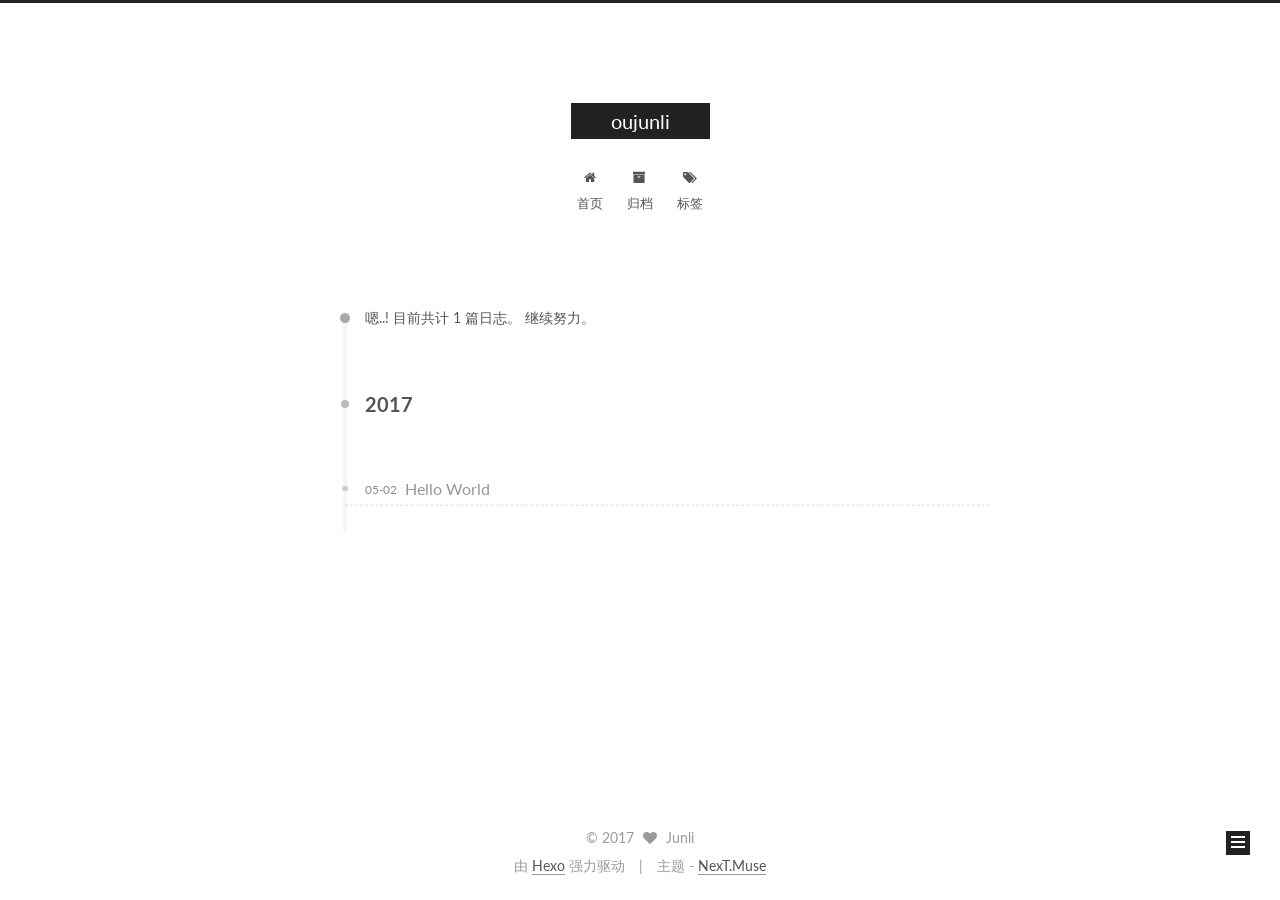
==== archives/index.html @ 3199b499 "Site updated: 2017-05-02 17:58:59" ====
<!doctype html>



  


<html class="theme-next muse use-motion" lang="zh-CN">
<head>
  <meta charset="UTF-8"/>
<meta http-equiv="X-UA-Compatible" content="IE=edge" />
<meta name="viewport" content="width=device-width, initial-scale=1, maximum-scale=1"/>






<meta http-equiv="Cache-Control" content="no-transform" />
<meta http-equiv="Cache-Control" content="no-siteapp" />















  
  
  <link href="/lib/fancybox/source/jquery.fancybox.css?v=2.1.5" rel="stylesheet" type="text/css" />




  
  
  
  

  
    
    
  

  

  

  

  

  
    
    
    <link href="//fonts.googleapis.com/css?family=Lato:300,300italic,400,400italic,700,700italic&subset=latin,latin-ext" rel="stylesheet" type="text/css">
  






<link href="/lib/font-awesome/css/font-awesome.min.css?v=4.6.2" rel="stylesheet" type="text/css" />

<link href="/css/main.css?v=5.1.1" rel="stylesheet" type="text/css" />


  <meta name="keywords" content="Hexo, NexT" />








  <link rel="shortcut icon" type="image/x-icon" href="/favicon.ico?v=5.1.1" />






<meta name="description" content="performance">
<meta property="og:type" content="website">
<meta property="og:title" content="oujunli">
<meta property="og:url" content="http://yoursite.com/archives/index.html">
<meta property="og:site_name" content="oujunli">
<meta property="og:description" content="performance">
<meta name="twitter:card" content="summary">
<meta name="twitter:title" content="oujunli">
<meta name="twitter:description" content="performance">



<script type="text/javascript" id="hexo.configurations">
  var NexT = window.NexT || {};
  var CONFIG = {
    root: '/',
    scheme: 'Muse',
    sidebar: {"position":"left","display":"post","offset":12,"offset_float":0,"b2t":false,"scrollpercent":false},
    fancybox: true,
    motion: true,
    duoshuo: {
      userId: '0',
      author: '博主'
    },
    algolia: {
      applicationID: '',
      apiKey: '',
      indexName: '',
      hits: {"per_page":10},
      labels: {"input_placeholder":"Search for Posts","hits_empty":"We didn't find any results for the search: ${query}","hits_stats":"${hits} results found in ${time} ms"}
    }
  };
</script>



  <link rel="canonical" href="http://yoursite.com/archives/"/>





  <title>归档 | oujunli</title>
</head>

<body itemscope itemtype="http://schema.org/WebPage" lang="zh-CN">

  














  
  
    
  

  <div class="container sidebar-position-left  page-archive  ">
    <div class="headband"></div>

    <header id="header" class="header" itemscope itemtype="http://schema.org/WPHeader">
      <div class="header-inner"><div class="site-brand-wrapper">
  <div class="site-meta ">
    

    <div class="custom-logo-site-title">
      <a href="/"  class="brand" rel="start">
        <span class="logo-line-before"><i></i></span>
        <span class="site-title">oujunli</span>
        <span class="logo-line-after"><i></i></span>
      </a>
    </div>
      
        <p class="site-subtitle"></p>
      
  </div>

  <div class="site-nav-toggle">
    <button>
      <span class="btn-bar"></span>
      <span class="btn-bar"></span>
      <span class="btn-bar"></span>
    </button>
  </div>
</div>

<nav class="site-nav">
  

  
    <ul id="menu" class="menu">
      
        
        <li class="menu-item menu-item-home">
          <a href="/" rel="section">
            
              <i class="menu-item-icon fa fa-fw fa-home"></i> <br />
            
            首页
          </a>
        </li>
      
        
        <li class="menu-item menu-item-archives">
          <a href="/archives" rel="section">
            
              <i class="menu-item-icon fa fa-fw fa-archive"></i> <br />
            
            归档
          </a>
        </li>
      
        
        <li class="menu-item menu-item-tags">
          <a href="/tags" rel="section">
            
              <i class="menu-item-icon fa fa-fw fa-tags"></i> <br />
            
            标签
          </a>
        </li>
      

      
    </ul>
  

  
</nav>



 </div>
    </header>

    <main id="main" class="main">
      <div class="main-inner">
        <div class="content-wrap">
          <div id="content" class="content">
            

  <section id="posts" class="posts-collapse">
    <span class="archive-move-on"></span>

    <span class="archive-page-counter">
      
      
      
        
      
      嗯..! 目前共计 1 篇日志。 继续努力。
    </span>

    

      
      
      

      
        
        <div class="collection-title">
          <h2 class="archive-year motion-element" id="archive-year-2017">2017</h2>
        </div>
      
      

      

  <article class="post post-type-normal" itemscope itemtype="http://schema.org/Article">
    <header class="post-header">

      <h1 class="post-title">
        
            <a class="post-title-link" href="/2017/05/02/hello-world/" itemprop="url">
              
                <span itemprop="name">Hello World</span>
              
            </a>
        
      </h1>

      <div class="post-meta">
        <time class="post-time" itemprop="dateCreated"
              datetime="2017-05-02T17:44:53+08:00"
              content="2017-05-02" >
          05-02
        </time>
      </div>

    </header>
  </article>



    

  </section>

  



          </div>
          


          

        </div>
        
          
  
  <div class="sidebar-toggle">
    <div class="sidebar-toggle-line-wrap">
      <span class="sidebar-toggle-line sidebar-toggle-line-first"></span>
      <span class="sidebar-toggle-line sidebar-toggle-line-middle"></span>
      <span class="sidebar-toggle-line sidebar-toggle-line-last"></span>
    </div>
  </div>

  <aside id="sidebar" class="sidebar">
    <div class="sidebar-inner">

      

      

      <section class="site-overview sidebar-panel sidebar-panel-active">
        <div class="site-author motion-element" itemprop="author" itemscope itemtype="http://schema.org/Person">
          <img class="site-author-image" itemprop="image"
               src="/images/avatar.gif"
               alt="Junli" />
          <p class="site-author-name" itemprop="name">Junli</p>
           
              <p class="site-description motion-element" itemprop="description">performance</p>
          
        </div>
        <nav class="site-state motion-element">

          
            <div class="site-state-item site-state-posts">
              <a href="/archives">
                <span class="site-state-item-count">1</span>
                <span class="site-state-item-name">日志</span>
              </a>
            </div>
          

          

          

        </nav>

        

        <div class="links-of-author motion-element">
          
        </div>

        
        

        
        

        


      </section>

      

      

    </div>
  </aside>


        
      </div>
    </main>

    <footer id="footer" class="footer">
      <div class="footer-inner">
        <div class="copyright" >
  
  &copy; 
  <span itemprop="copyrightYear">2017</span>
  <span class="with-love">
    <i class="fa fa-heart"></i>
  </span>
  <span class="author" itemprop="copyrightHolder">Junli</span>
</div>


<div class="powered-by">
  由 <a class="theme-link" href="https://hexo.io">Hexo</a> 强力驱动
</div>

<div class="theme-info">
  主题 -
  <a class="theme-link" href="https://github.com/iissnan/hexo-theme-next">
    NexT.Muse
  </a>
</div>


        

        
      </div>
    </footer>

    
      <div class="back-to-top">
        <i class="fa fa-arrow-up"></i>
        
      </div>
    

  </div>

  

<script type="text/javascript">
  if (Object.prototype.toString.call(window.Promise) !== '[object Function]') {
    window.Promise = null;
  }
</script>









  












  
  <script type="text/javascript" src="/lib/jquery/index.js?v=2.1.3"></script>

  
  <script type="text/javascript" src="/lib/fastclick/lib/fastclick.min.js?v=1.0.6"></script>

  
  <script type="text/javascript" src="/lib/jquery_lazyload/jquery.lazyload.js?v=1.9.7"></script>

  
  <script type="text/javascript" src="/lib/velocity/velocity.min.js?v=1.2.1"></script>

  
  <script type="text/javascript" src="/lib/velocity/velocity.ui.min.js?v=1.2.1"></script>

  
  <script type="text/javascript" src="/lib/fancybox/source/jquery.fancybox.pack.js?v=2.1.5"></script>


  


  <script type="text/javascript" src="/js/src/utils.js?v=5.1.1"></script>

  <script type="text/javascript" src="/js/src/motion.js?v=5.1.1"></script>



  
  

  
  
    <script type="text/javascript" id="motion.page.archive">
      $('.archive-year').velocity('transition.slideLeftIn');
    </script>
  


  


  <script type="text/javascript" src="/js/src/bootstrap.js?v=5.1.1"></script>



  


  




	





  





  





  






  





  

  

  

  

  

</body>
</html>
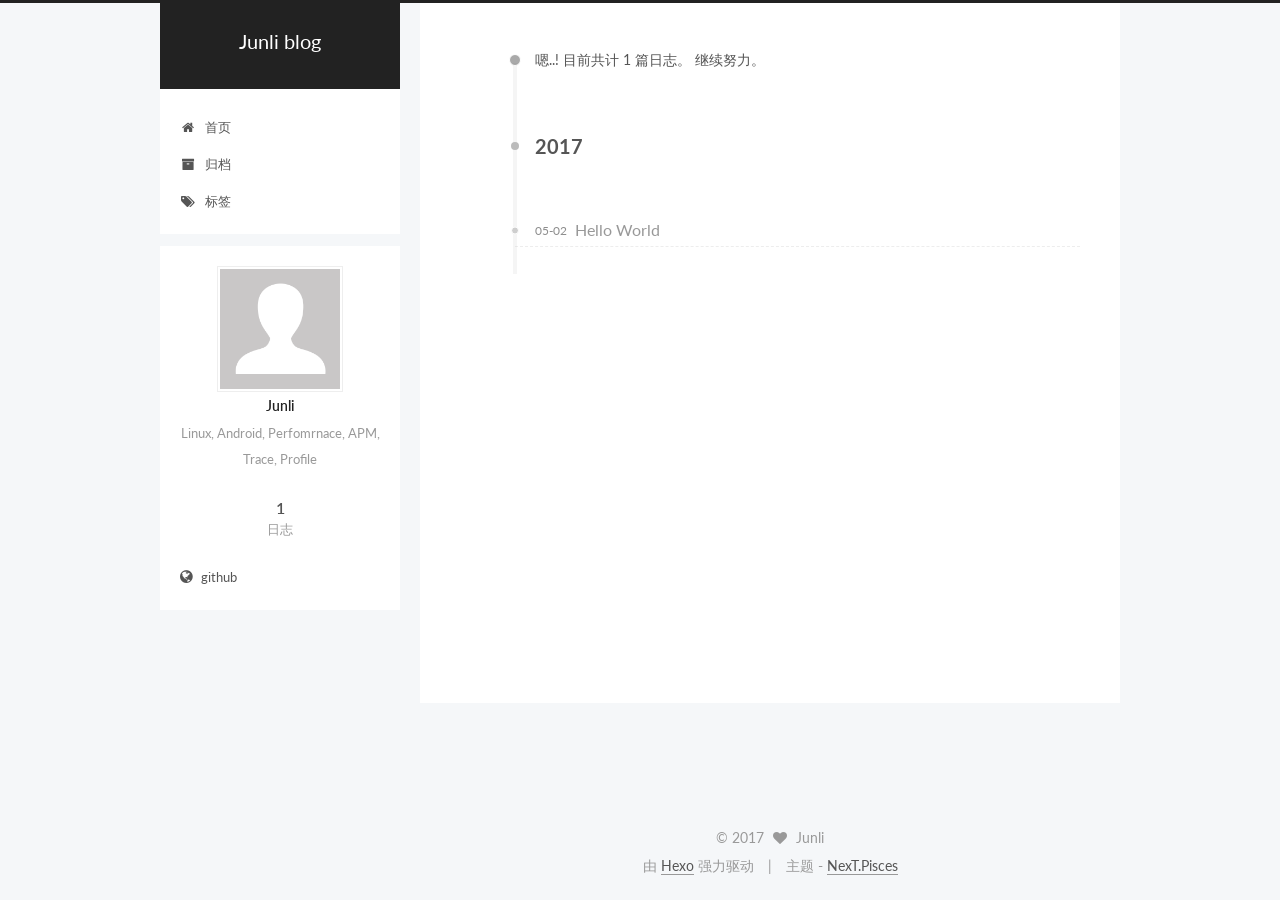
==== commit 00a28f42: "Site updated: 2017-05-02 18:16:46" ====
--- a/archives/index.html
+++ b/archives/index.html
@@ -5,7 +5,7 @@
   
 
 
-<html class="theme-next muse use-motion" lang="zh-CN">
+<html class="theme-next pisces use-motion" lang="zh-CN">
 <head>
   <meta charset="UTF-8"/>
 <meta http-equiv="X-UA-Compatible" content="IE=edge" />
@@ -90,15 +90,15 @@
 
 
 
-<meta name="description" content="performance">
+<meta name="description" content="Linux, Android, Perfomrnace, APM, Trace, Profile">
 <meta property="og:type" content="website">
-<meta property="og:title" content="oujunli">
+<meta property="og:title" content="Junli blog">
 <meta property="og:url" content="http://yoursite.com/archives/index.html">
-<meta property="og:site_name" content="oujunli">
-<meta property="og:description" content="performance">
+<meta property="og:site_name" content="Junli blog">
+<meta property="og:description" content="Linux, Android, Perfomrnace, APM, Trace, Profile">
 <meta name="twitter:card" content="summary">
-<meta name="twitter:title" content="oujunli">
-<meta name="twitter:description" content="performance">
+<meta name="twitter:title" content="Junli blog">
+<meta name="twitter:description" content="Linux, Android, Perfomrnace, APM, Trace, Profile">
 
 
 
@@ -106,7 +106,7 @@
   var NexT = window.NexT || {};
   var CONFIG = {
     root: '/',
-    scheme: 'Muse',
+    scheme: 'Pisces',
     sidebar: {"position":"left","display":"post","offset":12,"offset_float":0,"b2t":false,"scrollpercent":false},
     fancybox: true,
     motion: true,
@@ -132,7 +132,7 @@
 
 
 
-  <title>归档 | oujunli</title>
+  <title>归档 | Junli blog</title>
 </head>
 
 <body itemscope itemtype="http://schema.org/WebPage" lang="zh-CN">
@@ -168,7 +168,7 @@
     <div class="custom-logo-site-title">
       <a href="/"  class="brand" rel="start">
         <span class="logo-line-before"><i></i></span>
-        <span class="site-title">oujunli</span>
+        <span class="site-title">Junli blog</span>
         <span class="logo-line-after"><i></i></span>
       </a>
     </div>
@@ -335,7 +335,7 @@
                alt="Junli" />
           <p class="site-author-name" itemprop="name">Junli</p>
            
-              <p class="site-description motion-element" itemprop="description">performance</p>
+              <p class="site-description motion-element" itemprop="description">Linux, Android, Perfomrnace, APM, Trace, Profile</p>
           
         </div>
         <nav class="site-state motion-element">
@@ -358,6 +358,17 @@
         
 
         <div class="links-of-author motion-element">
+          
+            
+              <span class="links-of-author-item">
+                <a href="https://github.com/oujunli" target="_blank" title="github">
+                  
+                    <i class="fa fa-fw fa-globe"></i>
+                  
+                  github
+                </a>
+              </span>
+            
           
         </div>
 
@@ -404,7 +415,7 @@
 <div class="theme-info">
   主题 -
   <a class="theme-link" href="https://github.com/iissnan/hexo-theme-next">
-    NexT.Muse
+    NexT.Pisces
   </a>
 </div>
 
@@ -484,6 +495,13 @@
   
   
 
+
+  <script type="text/javascript" src="/js/src/affix.js?v=5.1.1"></script>
+
+  <script type="text/javascript" src="/js/src/schemes/pisces.js?v=5.1.1"></script>
+
+
+
   
   
     <script type="text/javascript" id="motion.page.archive">
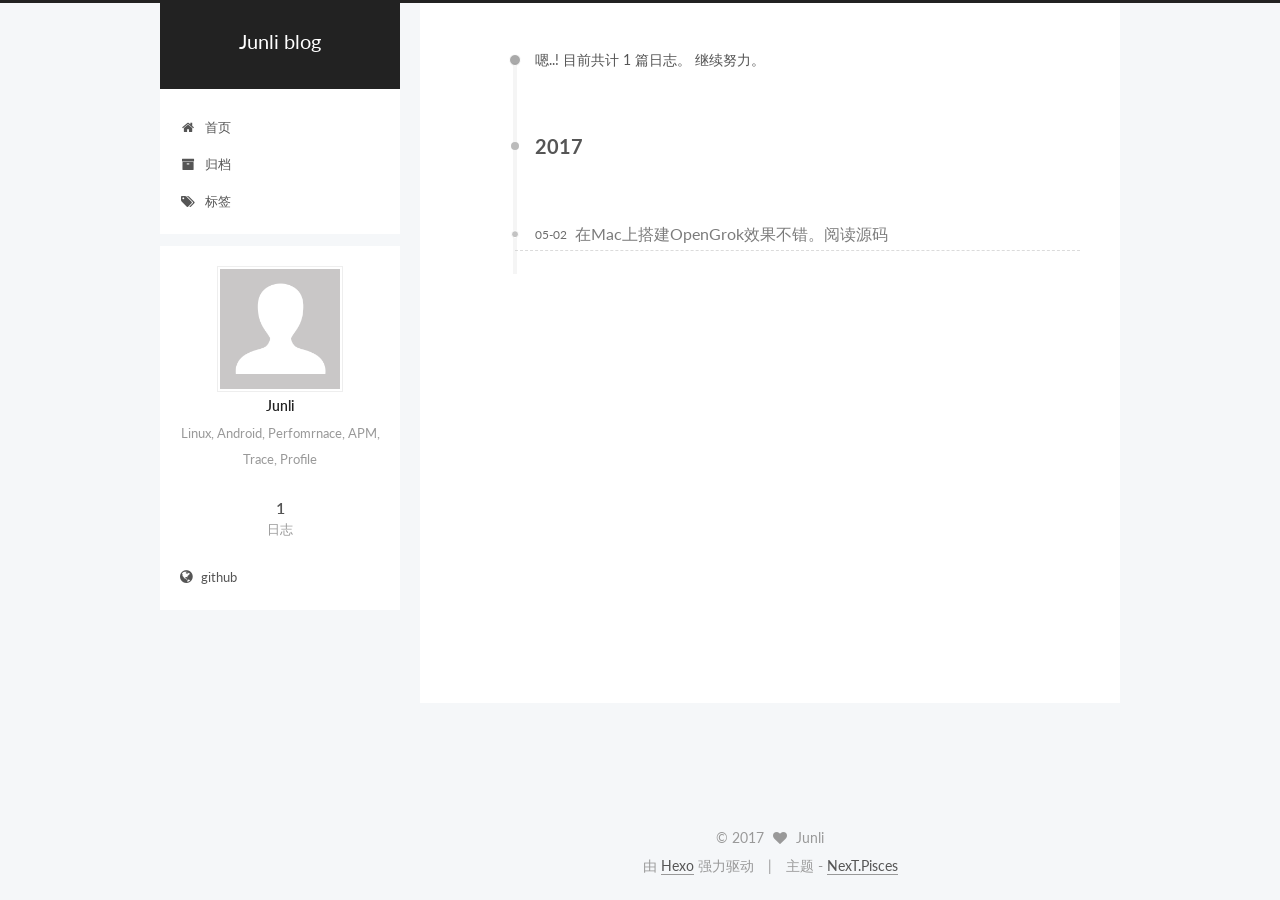
==== commit bf17b98a: "Site updated: 2017-05-02 19:07:24" ====
--- a/archives/index.html
+++ b/archives/index.html
@@ -274,9 +274,9 @@
 
       <h1 class="post-title">
         
-            <a class="post-title-link" href="/2017/05/02/hello-world/" itemprop="url">
+            <a class="post-title-link" href="/2017/05/02/在Mac上搭建OpenGrok阅读源码/" itemprop="url">
               
-                <span itemprop="name">Hello World</span>
+                <span itemprop="name">在Mac上搭建OpenGrok效果不错。阅读源码</span>
               
             </a>
         
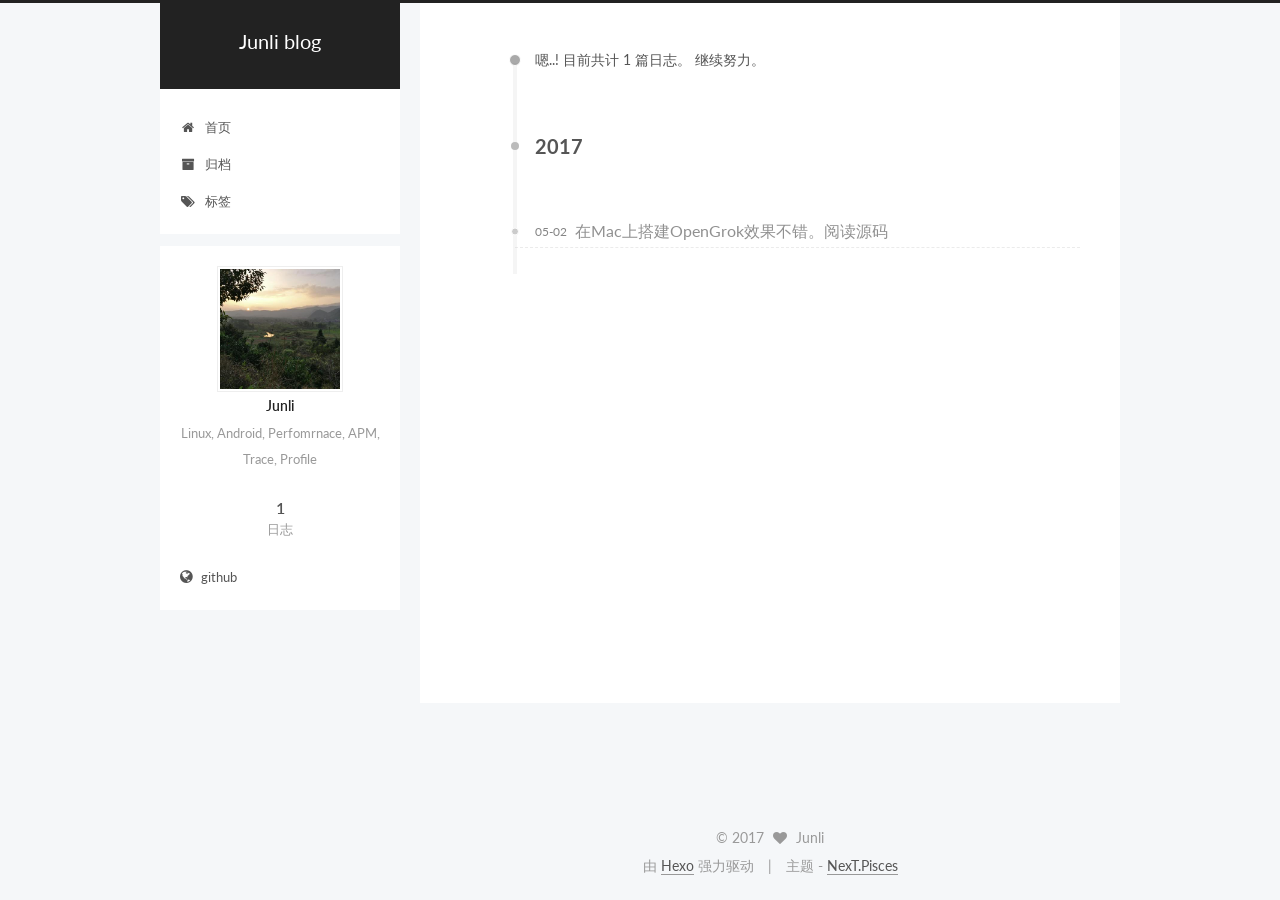
==== commit f6221390: "Site updated: 2017-05-02 19:12:31" ====
--- a/archives/index.html
+++ b/archives/index.html
@@ -331,7 +331,7 @@
       <section class="site-overview sidebar-panel sidebar-panel-active">
         <div class="site-author motion-element" itemprop="author" itemscope itemtype="http://schema.org/Person">
           <img class="site-author-image" itemprop="image"
-               src="/images/avatar.gif"
+               src="/images/avatar.jpeg"
                alt="Junli" />
           <p class="site-author-name" itemprop="name">Junli</p>
            
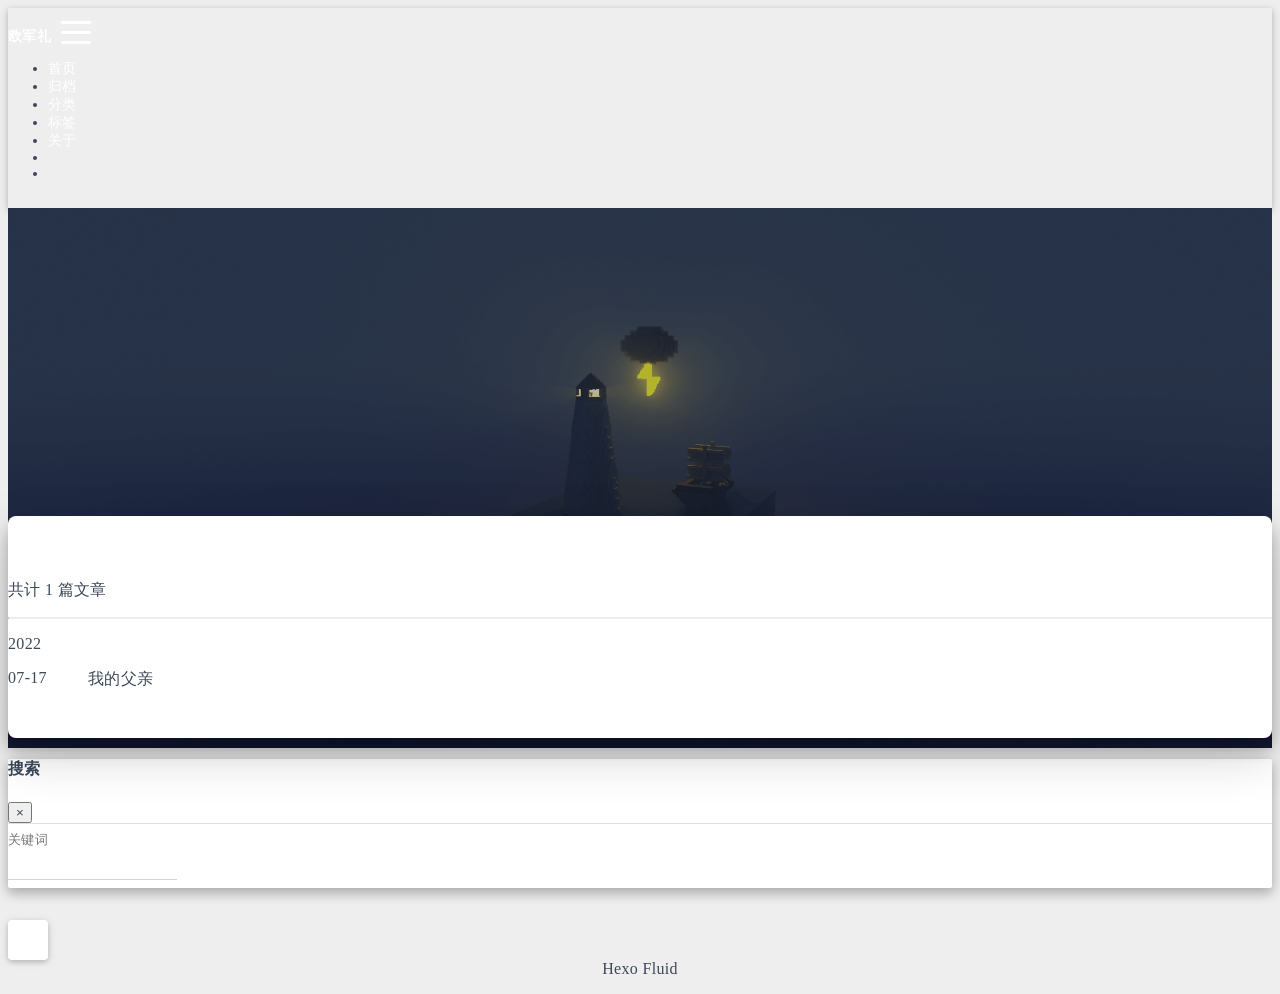
==== commit eb1a414c: "Site updated: 2022-07-17 01:20:17" ====
--- a/archives/index.html
+++ b/archives/index.html
@@ -1,570 +1,354 @@
-<!doctype html>
-
-
-
-  
-
-
-<html class="theme-next pisces use-motion" lang="zh-CN">
+
+
+<!DOCTYPE html>
+<html lang="zh-CN" data-default-color-scheme=auto>
+
+
+
 <head>
-  <meta charset="UTF-8"/>
-<meta http-equiv="X-UA-Compatible" content="IE=edge" />
-<meta name="viewport" content="width=device-width, initial-scale=1, maximum-scale=1"/>
-
-
-
-
-
-
-<meta http-equiv="Cache-Control" content="no-transform" />
-<meta http-equiv="Cache-Control" content="no-siteapp" />
-
-
-
-
-
-
-
-
-
-
-
-
-
-
-
-  
-  
-  <link href="/lib/fancybox/source/jquery.fancybox.css?v=2.1.5" rel="stylesheet" type="text/css" />
-
-
-
-
-  
-  
-  
-  
-
-  
-    
-    
-  
-
-  
-
-  
-
-  
-
-  
-
-  
-    
-    
-    <link href="//fonts.googleapis.com/css?family=Lato:300,300italic,400,400italic,700,700italic&subset=latin,latin-ext" rel="stylesheet" type="text/css">
-  
-
-
-
-
-
-
-<link href="/lib/font-awesome/css/font-awesome.min.css?v=4.6.2" rel="stylesheet" type="text/css" />
-
-<link href="/css/main.css?v=5.1.1" rel="stylesheet" type="text/css" />
-
-
-  <meta name="keywords" content="Hexo, NexT" />
-
-
-
-
-
-
-
-
-  <link rel="shortcut icon" type="image/x-icon" href="/favicon.ico?v=5.1.1" />
-
-
-
-
-
-
-<meta name="description" content="Linux, Android, Perfomrnace, APM, Trace, Profile">
+  <meta charset="UTF-8">
+  <link rel="apple-touch-icon" sizes="76x76" href="/img/fluid.png">
+  <link rel="icon" href="/img/fluid.png">
+  <meta name="viewport" content="width=device-width, initial-scale=1.0, maximum-scale=5.0, shrink-to-fit=no">
+  <meta http-equiv="x-ua-compatible" content="ie=edge">
+  
+  <meta name="theme-color" content="#2f4154">
+  <meta name="author" content="Junli Ou">
+  <meta name="keywords" content="Linux, Android, Perfomrnace, APM, Trace, Profile">
+  
+    <meta name="description" content="欧军礼的个人博客">
 <meta property="og:type" content="website">
-<meta property="og:title" content="Junli blog">
-<meta property="og:url" content="http://yoursite.com/archives/index.html">
-<meta property="og:site_name" content="Junli blog">
-<meta property="og:description" content="Linux, Android, Perfomrnace, APM, Trace, Profile">
-<meta name="twitter:card" content="summary">
-<meta name="twitter:title" content="Junli blog">
-<meta name="twitter:description" content="Linux, Android, Perfomrnace, APM, Trace, Profile">
-
-
-
-<script type="text/javascript" id="hexo.configurations">
-  var NexT = window.NexT || {};
-  var CONFIG = {
-    root: '/',
-    scheme: 'Pisces',
-    sidebar: {"position":"left","display":"post","offset":12,"offset_float":0,"b2t":false,"scrollpercent":false},
-    fancybox: true,
-    motion: true,
-    duoshuo: {
-      userId: '0',
-      author: '博主'
-    },
-    algolia: {
-      applicationID: '',
-      apiKey: '',
-      indexName: '',
-      hits: {"per_page":10},
-      labels: {"input_placeholder":"Search for Posts","hits_empty":"We didn't find any results for the search: ${query}","hits_stats":"${hits} results found in ${time} ms"}
+<meta property="og:title" content="归档">
+<meta property="og:url" content="http://example.com/archives/index.html">
+<meta property="og:site_name" content="欧军礼">
+<meta property="og:description" content="欧军礼的个人博客">
+<meta property="og:locale" content="zh_CN">
+<meta property="article:author" content="Junli Ou">
+<meta property="article:tag" content="Linux, Android, Perfomrnace, APM, Trace, Profile">
+<meta name="twitter:card" content="summary_large_image">
+  
+  
+  
+  <title>归档 - 欧军礼</title>
+
+  <link  rel="stylesheet" href="https://lib.baomitu.com/twitter-bootstrap/4.6.1/css/bootstrap.min.css" />
+
+
+
+
+
+<!-- 主题依赖的图标库，不要自行修改 -->
+<!-- Do not modify the link that theme dependent icons -->
+
+<link rel="stylesheet" href="//at.alicdn.com/t/font_1749284_hj8rtnfg7um.css">
+
+
+
+<link rel="stylesheet" href="//at.alicdn.com/t/font_1736178_lbnruvf0jn.css">
+
+
+<link  rel="stylesheet" href="/css/main.css" />
+
+
+  <link id="highlight-css" rel="stylesheet" href="/css/highlight.css" />
+  
+    <link id="highlight-css-dark" rel="stylesheet" href="/css/highlight-dark.css" />
+  
+
+
+
+
+  <script id="fluid-configs">
+    var Fluid = window.Fluid || {};
+    Fluid.ctx = Object.assign({}, Fluid.ctx)
+    var CONFIG = {"hostname":"example.com","root":"/","version":"1.9.2","typing":{"enable":true,"typeSpeed":70,"cursorChar":"_","loop":false,"scope":[]},"anchorjs":{"enable":true,"element":"h1,h2,h3,h4,h5,h6","placement":"left","visible":"hover","icon":""},"progressbar":{"enable":true,"height_px":3,"color":"#29d","options":{"showSpinner":false,"trickleSpeed":100}},"code_language":{"enable":true,"default":"TEXT"},"copy_btn":true,"image_caption":{"enable":true},"image_zoom":{"enable":true,"img_url_replace":["",""]},"toc":{"enable":true,"placement":"right","headingSelector":"h1,h2,h3,h4,h5,h6","collapseDepth":0},"lazyload":{"enable":true,"loading_img":"/img/loading.gif","onlypost":false,"offset_factor":2},"web_analytics":{"enable":false,"follow_dnt":true,"baidu":null,"google":null,"gtag":null,"tencent":{"sid":null,"cid":null},"woyaola":null,"cnzz":null,"leancloud":{"app_id":null,"app_key":null,"server_url":null,"path":"window.location.pathname","ignore_local":false}},"search_path":"/local-search.xml"};
+
+    if (CONFIG.web_analytics.follow_dnt) {
+      var dntVal = navigator.doNotTrack || window.doNotTrack || navigator.msDoNotTrack;
+      Fluid.ctx.dnt = dntVal && (dntVal.startsWith('1') || dntVal.startsWith('yes') || dntVal.startsWith('on'));
     }
-  };
-</script>
-
-
-
-  <link rel="canonical" href="http://yoursite.com/archives/"/>
-
-
-
-
-
-  <title>归档 | Junli blog</title>
-</head>
-
-<body itemscope itemtype="http://schema.org/WebPage" lang="zh-CN">
-
-  
-
-
-
-
-
-
-
-
-
-
-
-
-
-
-  
-  
-    
-  
-
-  <div class="container sidebar-position-left  page-archive  ">
-    <div class="headband"></div>
-
-    <header id="header" class="header" itemscope itemtype="http://schema.org/WPHeader">
-      <div class="header-inner"><div class="site-brand-wrapper">
-  <div class="site-meta ">
-    
-
-    <div class="custom-logo-site-title">
-      <a href="/"  class="brand" rel="start">
-        <span class="logo-line-before"><i></i></span>
-        <span class="site-title">Junli blog</span>
-        <span class="logo-line-after"><i></i></span>
-      </a>
-    </div>
-      
-        <p class="site-subtitle"></p>
-      
-  </div>
-
-  <div class="site-nav-toggle">
-    <button>
-      <span class="btn-bar"></span>
-      <span class="btn-bar"></span>
-      <span class="btn-bar"></span>
+  </script>
+  <script  src="/js/utils.js" ></script>
+  <script  src="/js/color-schema.js" ></script>
+  
+
+
+  
+<meta name="generator" content="Hexo 6.2.0"></head>
+
+
+<body>
+  
+
+  <header>
+    
+
+<div class="header-inner" style="height: 60vh;">
+  <nav id="navbar" class="navbar fixed-top  navbar-expand-lg navbar-dark scrolling-navbar">
+  <div class="container">
+    <a class="navbar-brand" href="/">
+      <strong>欧军礼</strong>
+    </a>
+
+    <button id="navbar-toggler-btn" class="navbar-toggler" type="button" data-toggle="collapse"
+            data-target="#navbarSupportedContent"
+            aria-controls="navbarSupportedContent" aria-expanded="false" aria-label="Toggle navigation">
+      <div class="animated-icon"><span></span><span></span><span></span></div>
     </button>
-  </div>
-</div>
-
-<nav class="site-nav">
-  
-
-  
-    <ul id="menu" class="menu">
-      
-        
-        <li class="menu-item menu-item-home">
-          <a href="/" rel="section">
-            
-              <i class="menu-item-icon fa fa-fw fa-home"></i> <br />
-            
-            首页
-          </a>
-        </li>
-      
-        
-        <li class="menu-item menu-item-archives">
-          <a href="/archives" rel="section">
-            
-              <i class="menu-item-icon fa fa-fw fa-archive"></i> <br />
-            
-            归档
-          </a>
-        </li>
-      
-        
-        <li class="menu-item menu-item-tags">
-          <a href="/tags" rel="section">
-            
-              <i class="menu-item-icon fa fa-fw fa-tags"></i> <br />
-            
-            标签
-          </a>
-        </li>
-      
-
-      
-    </ul>
-  
-
-  
-</nav>
-
-
-
- </div>
-    </header>
-
-    <main id="main" class="main">
-      <div class="main-inner">
-        <div class="content-wrap">
-          <div id="content" class="content">
-            
-
-  <section id="posts" class="posts-collapse">
-    <span class="archive-move-on"></span>
-
-    <span class="archive-page-counter">
-      
-      
-      
-        
-      
-      嗯..! 目前共计 1 篇日志。 继续努力。
-    </span>
-
-    
-
-      
-      
-      
-
-      
-        
-        <div class="collection-title">
-          <h2 class="archive-year motion-element" id="archive-year-2017">2017</h2>
-        </div>
-      
-      
-
-      
-
-  <article class="post post-type-normal" itemscope itemtype="http://schema.org/Article">
-    <header class="post-header">
-
-      <h1 class="post-title">
-        
-            <a class="post-title-link" href="/2017/05/02/在Mac上搭建OpenGrok阅读源码/" itemprop="url">
-              
-                <span itemprop="name">在Mac上搭建OpenGrok效果不错。阅读源码</span>
-              
+
+    <!-- Collapsible content -->
+    <div class="collapse navbar-collapse" id="navbarSupportedContent">
+      <ul class="navbar-nav ml-auto text-center">
+        
+          
+          
+          
+          
+            <li class="nav-item">
+              <a class="nav-link" href="/">
+                <i class="iconfont icon-home-fill"></i>
+                首页
+              </a>
+            </li>
+          
+        
+          
+          
+          
+          
+            <li class="nav-item">
+              <a class="nav-link" href="/archives/">
+                <i class="iconfont icon-archive-fill"></i>
+                归档
+              </a>
+            </li>
+          
+        
+          
+          
+          
+          
+            <li class="nav-item">
+              <a class="nav-link" href="/categories/">
+                <i class="iconfont icon-category-fill"></i>
+                分类
+              </a>
+            </li>
+          
+        
+          
+          
+          
+          
+            <li class="nav-item">
+              <a class="nav-link" href="/tags/">
+                <i class="iconfont icon-tags-fill"></i>
+                标签
+              </a>
+            </li>
+          
+        
+          
+          
+          
+          
+            <li class="nav-item">
+              <a class="nav-link" href="/about/">
+                <i class="iconfont icon-user-fill"></i>
+                关于
+              </a>
+            </li>
+          
+        
+        
+          <li class="nav-item" id="search-btn">
+            <a class="nav-link" target="_self" href="javascript:;" data-toggle="modal" data-target="#modalSearch" aria-label="Search">
+              &nbsp;<i class="iconfont icon-search"></i>&nbsp;
             </a>
-        
-      </h1>
-
-      <div class="post-meta">
-        <time class="post-time" itemprop="dateCreated"
-              datetime="2017-05-02T17:44:53+08:00"
-              content="2017-05-02" >
-          05-02
-        </time>
-      </div>
-
-    </header>
-  </article>
-
-
-
-    
-
-  </section>
-
-  
-
-
-
-          </div>
-          
-
-
-          
-
-        </div>
-        
-          
-  
-  <div class="sidebar-toggle">
-    <div class="sidebar-toggle-line-wrap">
-      <span class="sidebar-toggle-line sidebar-toggle-line-first"></span>
-      <span class="sidebar-toggle-line sidebar-toggle-line-middle"></span>
-      <span class="sidebar-toggle-line sidebar-toggle-line-last"></span>
+          </li>
+          
+        
+        
+          <li class="nav-item" id="color-toggle-btn">
+            <a class="nav-link" target="_self" href="javascript:;" aria-label="Color Toggle">&nbsp;<i
+                class="iconfont icon-dark" id="color-toggle-icon"></i>&nbsp;</a>
+          </li>
+        
+      </ul>
     </div>
   </div>
-
-  <aside id="sidebar" class="sidebar">
-    <div class="sidebar-inner">
+</nav>
+
+  
+
+<div id="banner" class="banner" parallax=true
+     style="background: url('/img/default.png') no-repeat center center; background-size: cover;">
+  <div class="full-bg-img">
+    <div class="mask flex-center" style="background-color: rgba(0, 0, 0, 0.3)">
+      <div class="banner-text text-center fade-in-up">
+        <div class="h2">
+          
+            <span id="subtitle" data-typed-text="归档"></span>
+          
+        </div>
+
+        
+      </div>
 
       
-
+    </div>
+  </div>
+</div>
+
+</div>
+
+  </header>
+
+  <main>
+    
+      <div class="container nopadding-x-md">
+        <div id="board"
+          >
+          
+          <div class="container">
+            <div class="row">
+              <div class="col-12 col-md-10 m-auto">
+                
+
+<div class="list-group">
+  <p class="h4">共计 1 篇文章</p>
+  <hr>
+  
+  
+    
       
-
-      <section class="site-overview sidebar-panel sidebar-panel-active">
-        <div class="site-author motion-element" itemprop="author" itemscope itemtype="http://schema.org/Person">
-          <img class="site-author-image" itemprop="image"
-               src="/images/avatar.jpeg"
-               alt="Junli" />
-          <p class="site-author-name" itemprop="name">Junli</p>
-           
-              <p class="site-description motion-element" itemprop="description">Linux, Android, Perfomrnace, APM, Trace, Profile</p>
-          
+      <p class="h5">2022</p>
+    
+    <a href="/2022/07/17/%E6%88%91%E7%9A%84%E7%88%B6%E4%BA%B2/" class="list-group-item list-group-item-action">
+      <time>07-17</time>
+      <div class="list-group-item-title">我的父亲</div>
+    </a>
+  
+</div>
+
+
+
+
+
+              </div>
+            </div>
+          </div>
         </div>
-        <nav class="site-state motion-element">
-
-          
-            <div class="site-state-item site-state-posts">
-              <a href="/archives">
-                <span class="site-state-item-count">1</span>
-                <span class="site-state-item-name">日志</span>
-              </a>
-            </div>
-          
-
-          
-
-          
-
-        </nav>
-
-        
-
-        <div class="links-of-author motion-element">
-          
-            
-              <span class="links-of-author-item">
-                <a href="https://github.com/oujunli" target="_blank" title="github">
-                  
-                    <i class="fa fa-fw fa-globe"></i>
-                  
-                  github
-                </a>
-              </span>
-            
-          
+      </div>
+    
+
+    
+      <a id="scroll-top-button" aria-label="TOP" href="#" role="button">
+        <i class="iconfont icon-arrowup" aria-hidden="true"></i>
+      </a>
+    
+
+    
+      <div class="modal fade" id="modalSearch" tabindex="-1" role="dialog" aria-labelledby="ModalLabel"
+     aria-hidden="true">
+  <div class="modal-dialog modal-dialog-scrollable modal-lg" role="document">
+    <div class="modal-content">
+      <div class="modal-header text-center">
+        <h4 class="modal-title w-100 font-weight-bold">搜索</h4>
+        <button type="button" id="local-search-close" class="close" data-dismiss="modal" aria-label="Close">
+          <span aria-hidden="true">&times;</span>
+        </button>
+      </div>
+      <div class="modal-body mx-3">
+        <div class="md-form mb-5">
+          <input type="text" id="local-search-input" class="form-control validate">
+          <label data-error="x" data-success="v" for="local-search-input">关键词</label>
         </div>
-
-        
-        
-
-        
-        
-
-        
-
-
-      </section>
-
+        <div class="list-group" id="local-search-result"></div>
+      </div>
+    </div>
+  </div>
+</div>
+
+    
+
+    
+  </main>
+
+  <footer>
+    <div class="footer-inner">
+  
+    <div class="footer-content">
+       <a href="https://hexo.io" target="_blank" rel="nofollow noopener"><span>Hexo</span></a> <i class="iconfont icon-love"></i> <a href="https://github.com/fluid-dev/hexo-theme-fluid" target="_blank" rel="nofollow noopener"><span>Fluid</span></a> 
+    </div>
+  
+  
+  
+  
+</div>
+
+  </footer>
+
+  <!-- Scripts -->
+  
+  <script  src="https://lib.baomitu.com/nprogress/0.2.0/nprogress.min.js" ></script>
+  <link  rel="stylesheet" href="https://lib.baomitu.com/nprogress/0.2.0/nprogress.min.css" />
+
+  <script>
+    NProgress.configure({"showSpinner":false,"trickleSpeed":100})
+    NProgress.start()
+    window.addEventListener('load', function() {
+      NProgress.done();
+    })
+  </script>
+
+
+<script  src="https://lib.baomitu.com/jquery/3.6.0/jquery.min.js" ></script>
+<script  src="https://lib.baomitu.com/twitter-bootstrap/4.6.1/js/bootstrap.min.js" ></script>
+<script  src="/js/events.js" ></script>
+<script  src="/js/plugins.js" ></script>
+
+
+  <script  src="https://lib.baomitu.com/typed.js/2.0.12/typed.min.js" ></script>
+  <script>
+    (function (window, document) {
+      var typing = Fluid.plugins.typing;
+      var subtitle = document.getElementById('subtitle');
+      if (!subtitle || !typing) {
+        return;
+      }
+      var text = subtitle.getAttribute('data-typed-text');
       
-
+        typing(text);
       
-
-    </div>
-  </aside>
-
-
-        
-      </div>
-    </main>
-
-    <footer id="footer" class="footer">
-      <div class="footer-inner">
-        <div class="copyright" >
-  
-  &copy; 
-  <span itemprop="copyrightYear">2017</span>
-  <span class="with-love">
-    <i class="fa fa-heart"></i>
-  </span>
-  <span class="author" itemprop="copyrightHolder">Junli</span>
-</div>
-
-
-<div class="powered-by">
-  由 <a class="theme-link" href="https://hexo.io">Hexo</a> 强力驱动
-</div>
-
-<div class="theme-info">
-  主题 -
-  <a class="theme-link" href="https://github.com/iissnan/hexo-theme-next">
-    NexT.Pisces
-  </a>
-</div>
-
-
-        
-
-        
-      </div>
-    </footer>
-
-    
-      <div class="back-to-top">
-        <i class="fa fa-arrow-up"></i>
-        
-      </div>
-    
-
-  </div>
-
-  
-
-<script type="text/javascript">
-  if (Object.prototype.toString.call(window.Promise) !== '[object Function]') {
-    window.Promise = null;
-  }
-</script>
-
-
-
-
-
-
-
-
-
-  
-
-
-
-
-
-
-
-
-
-
-
-
-  
-  <script type="text/javascript" src="/lib/jquery/index.js?v=2.1.3"></script>
-
-  
-  <script type="text/javascript" src="/lib/fastclick/lib/fastclick.min.js?v=1.0.6"></script>
-
-  
-  <script type="text/javascript" src="/lib/jquery_lazyload/jquery.lazyload.js?v=1.9.7"></script>
-
-  
-  <script type="text/javascript" src="/lib/velocity/velocity.min.js?v=1.2.1"></script>
-
-  
-  <script type="text/javascript" src="/lib/velocity/velocity.ui.min.js?v=1.2.1"></script>
-
-  
-  <script type="text/javascript" src="/lib/fancybox/source/jquery.fancybox.pack.js?v=2.1.5"></script>
-
-
-  
-
-
-  <script type="text/javascript" src="/js/src/utils.js?v=5.1.1"></script>
-
-  <script type="text/javascript" src="/js/src/motion.js?v=5.1.1"></script>
-
-
-
-  
-  
-
-
-  <script type="text/javascript" src="/js/src/affix.js?v=5.1.1"></script>
-
-  <script type="text/javascript" src="/js/src/schemes/pisces.js?v=5.1.1"></script>
-
-
-
-  
-  
-    <script type="text/javascript" id="motion.page.archive">
-      $('.archive-year').velocity('transition.slideLeftIn');
-    </script>
-  
-
-
-  
-
-
-  <script type="text/javascript" src="/js/src/bootstrap.js?v=5.1.1"></script>
-
-
-
-  
-
-
-  
-
-
-
-
-	
-
-
-
-
-
-  
-
-
-
-
-
-  
-
-
-
-
-
-  
-
-
-
-
-
-
-  
-
-
-
-
-
-  
-
-  
-
-  
-
-  
-
-  
-
+    })(window, document);
+  </script>
+
+
+
+
+  
+    <script  src="/js/img-lazyload.js" ></script>
+  
+
+
+
+
+  <script  src="/js/local-search.js" ></script>
+
+
+
+
+
+<!-- 主题的启动项，将它保持在最底部 -->
+<!-- the boot of the theme, keep it at the bottom -->
+<script  src="/js/boot.js" ></script>
+
+
+  
+
+  <noscript>
+    <div class="noscript-warning">博客在允许 JavaScript 运行的环境下浏览效果更佳</div>
+  </noscript>
 </body>
 </html>
--- a/css/main.css
+++ b/css/main.css
@@ -0,0 +1,2095 @@
+.anchorjs-link {
+  text-decoration: none !important;
+  transition: opacity 0.2s ease-in-out;
+}
+.markdown-body h1:hover > .anchorjs-link,
+h2:hover > .anchorjs-link,
+h3:hover > .anchorjs-link,
+h4:hover > .anchorjs-link,
+h5:hover > .anchorjs-link,
+h6:hover > .anchorjs-link {
+  opacity: 1;
+}
+.banner {
+  height: 100%;
+  position: relative;
+  overflow: hidden;
+  cursor: default;
+}
+.banner .mask {
+  position: absolute;
+  width: 100%;
+  height: 100%;
+  background-color: rgba(0,0,0,0.3);
+}
+.banner[parallax="true"] {
+  will-change: transform;
+  -webkit-transform-style: preserve-3d;
+  -webkit-backface-visibility: hidden;
+  transition: transform 0.05s ease-out;
+}
+@media (max-width: 100vh) {
+  .header-inner {
+    max-height: 100vw;
+  }
+  #board {
+    margin-top: -1rem !important;
+  }
+}
+@media (max-width: 79.99vh) {
+  .scroll-down-bar {
+    display: none;
+  }
+}
+#board {
+  position: relative;
+  margin-top: -2rem;
+  padding: 3rem 0;
+  background-color: var(--board-bg-color);
+  transition: background-color 0.2s ease-in-out;
+  border-radius: 0.5rem;
+  z-index: 3;
+  -webkit-box-shadow: 0 12px 15px 0 rgba(0,0,0,0.24), 0 17px 50px 0 rgba(0,0,0,0.19);
+  box-shadow: 0 12px 15px 0 rgba(0,0,0,0.24), 0 17px 50px 0 rgba(0,0,0,0.19);
+}
+.code-widget {
+  display: inline-block;
+  background-color: transparent;
+  font-size: 0.75rem;
+  line-height: 1;
+  font-weight: bold;
+  padding: 0.3rem 0.1rem 0.1rem 0.1rem;
+  position: absolute;
+  right: 0.45rem;
+  top: 0.15rem;
+  z-index: 1;
+}
+.code-widget-light {
+  color: #999;
+}
+.code-widget-dark {
+  color: #bababa;
+}
+.copy-btn {
+  cursor: pointer;
+  user-select: none;
+  -webkit-appearance: none;
+  outline: none;
+}
+.copy-btn > i {
+  font-size: 0.75rem !important;
+  font-weight: 400;
+  margin-right: 0.15rem;
+  opacity: 0;
+  transition: opacity 0.2s ease-in-out;
+}
+.markdown-body pre:hover > .copy-btn > i {
+  opacity: 0.9;
+}
+.markdown-body pre:hover > .copy-btn,
+.markdown-body pre:not(:hover) > .copy-btn {
+  outline: none;
+}
+.license-box {
+  background-color: rgba(27,31,35,0.05);
+  transition: background-color 0.2s ease-in-out;
+  border-radius: 4px;
+  font-size: 0.9rem;
+  overflow: hidden;
+  padding: 1.25rem;
+  position: relative;
+  z-index: 1;
+}
+.license-box .license-icon {
+  position: absolute;
+  top: 50%;
+  left: 100%;
+}
+.license-box .license-icon::after {
+  content: "\e8e4";
+  font-size: 12.5rem;
+  line-height: 1;
+  opacity: 0.1;
+  position: relative;
+  left: -0.85em;
+  bottom: 0.5em;
+  z-index: -1;
+}
+.license-box .license-title {
+  margin-bottom: 1rem;
+}
+.license-box .license-title div:nth-child(1) {
+  line-height: 1.2;
+  margin-bottom: 0.25rem;
+}
+.license-box .license-title div:nth-child(2) {
+  color: var(--sec-text-color);
+  font-size: 0.8rem;
+}
+.license-box .license-meta {
+  align-items: center;
+  display: flex;
+  flex-wrap: wrap;
+  justify-content: flex-start;
+}
+.license-box .license-meta .license-meta-item {
+  align-items: center;
+  justify-content: center;
+  margin-right: 1.5rem;
+}
+.license-box .license-meta .license-meta-item div:nth-child(1) {
+  color: var(--sec-text-color);
+  font-size: 0.8rem;
+  font-weight: normal;
+}
+.license-box .license-meta .license-meta-item i.iconfont {
+  font-size: 1rem;
+}
+@media (max-width: 575px) and (min-width: 425px) {
+  .license-box .license-meta .license-meta-item {
+    display: flex;
+    justify-content: flex-start;
+    flex-wrap: wrap;
+    font-size: 0.8rem;
+    flex: 0 0 50%;
+    max-width: 50%;
+    margin-right: 0;
+  }
+  .license-box .license-meta .license-meta-item div:nth-child(1) {
+    margin-right: 0.5rem;
+  }
+  .license-box .license-meta .license-meta-date {
+    order: -1;
+  }
+}
+@media (max-width: 424px) {
+  .license-box::after {
+    top: -65px;
+  }
+  .license-box .license-meta {
+    flex-direction: column;
+    align-items: flex-start;
+  }
+  .license-box .license-meta .license-meta-item {
+    display: flex;
+    flex-wrap: wrap;
+    font-size: 0.8rem;
+  }
+  .license-box .license-meta .license-meta-item div:nth-child(1) {
+    margin-right: 0.5rem;
+  }
+}
+.footer-inner {
+  padding: 3rem 0 1rem 0;
+  text-align: center;
+}
+.footer-inner > div:not(:first-child) {
+  margin: 0.25rem 0;
+  font-size: 0.85rem;
+}
+.footer-inner .statistics {
+  display: flex;
+  flex-direction: row;
+  justify-content: center;
+}
+.footer-inner .statistics > span {
+  flex: 1;
+  margin: 0 0.25rem;
+}
+.footer-inner .statistics > *:nth-last-child(2):first-child {
+  text-align: right;
+}
+.footer-inner .statistics > *:nth-last-child(2):first-child ~ * {
+  text-align: left;
+}
+.footer-inner .beian {
+  display: flex;
+  flex-direction: row;
+  justify-content: center;
+}
+.footer-inner .beian > * {
+  margin: 0 0.25rem;
+}
+.footer-inner .beian-police {
+  position: relative;
+  overflow: hidden;
+  display: inline-flex;
+  align-items: center;
+  justify-content: left;
+}
+.footer-inner .beian-police img {
+  margin-right: 3px;
+  width: 1rem;
+  height: 1rem;
+  margin-bottom: 0.1rem;
+}
+@media (max-width: 424px) {
+  .footer-inner .statistics {
+    flex-direction: column;
+  }
+  .footer-inner .statistics > *:nth-last-child(2):first-child {
+    text-align: center;
+  }
+  .footer-inner .statistics > *:nth-last-child(2):first-child ~ * {
+    text-align: center;
+  }
+  .footer-inner .beian {
+    flex-direction: column;
+  }
+  .footer-inner .beian .beian-police {
+    justify-content: center;
+  }
+  .footer-inner .beian > *:nth-last-child(2):first-child {
+    text-align: center;
+  }
+  .footer-inner .beian > *:nth-last-child(2):first-child ~ * {
+    text-align: center;
+  }
+}
+sup > a::before,
+.footnote-text::before {
+  display: block;
+  content: "";
+  margin-top: -5rem;
+  height: 5rem;
+  width: 1px;
+  visibility: hidden;
+}
+sup > a::before,
+.footnote-text::before {
+  display: inline-block;
+}
+.footnote-item::before {
+  display: block;
+  content: "";
+  margin-top: -5rem;
+  height: 5rem;
+  width: 1px;
+  visibility: hidden;
+}
+.footnote-list ol {
+  list-style-type: none;
+  counter-reset: sectioncounter;
+  padding-left: 0.5rem;
+  font-size: 0.95rem;
+}
+.footnote-list ol li:before {
+  font-family: "Helvetica Neue", monospace, "Monaco";
+  content: "[" counter(sectioncounter) "]";
+  counter-increment: sectioncounter;
+}
+.footnote-list ol li+li {
+  margin-top: 0.5rem;
+}
+.footnote-text {
+  padding-left: 0.5em;
+}
+.navbar {
+  background-color: transparent;
+  font-size: 0.875rem;
+  box-shadow: 0 2px 5px 0 rgba(0,0,0,0.16), 0 2px 10px 0 rgba(0,0,0,0.12);
+  -webkit-box-shadow: 0 2px 5px 0 rgba(0,0,0,0.16), 0 2px 10px 0 rgba(0,0,0,0.12);
+}
+.navbar .navbar-brand {
+  color: var(--navbar-text-color);
+}
+.navbar .navbar-toggler .animated-icon span {
+  background-color: var(--navbar-text-color);
+}
+.navbar .nav-item .nav-link {
+  display: block;
+  color: var(--navbar-text-color);
+  transition: color 0.2s ease-in-out, background-color 0.2s ease-in-out;
+}
+.navbar .nav-item .nav-link:hover {
+  color: var(--link-hover-color);
+}
+.navbar .nav-item .nav-link:focus {
+  color: var(--navbar-text-color);
+}
+.navbar .nav-item .nav-link i {
+  font-size: 0.875rem;
+}
+.navbar .navbar-toggler {
+  border-width: 0;
+  outline: 0;
+}
+.navbar.scrolling-navbar {
+  will-change: background, padding;
+  -webkit-transition: background 0.5s ease-in-out, padding 0.5s ease-in-out;
+  transition: background 0.5s ease-in-out, padding 0.5s ease-in-out;
+}
+@media (min-width: 600px) {
+  .navbar.scrolling-navbar {
+    padding-top: 12px;
+    padding-bottom: 12px;
+  }
+  .navbar.scrolling-navbar .navbar-nav > li {
+    -webkit-transition-duration: 1s;
+    transition-duration: 1s;
+  }
+}
+.navbar.scrolling-navbar.top-nav-collapse {
+  padding-top: 5px;
+  padding-bottom: 5px;
+}
+.navbar .dropdown-menu {
+  font-size: 0.875rem;
+  color: var(--navbar-text-color);
+  background-color: rgba(0,0,0,0.3);
+  border: none;
+  -webkit-transition: background 0.5s ease-in-out, padding 0.5s ease-in-out;
+  transition: background 0.5s ease-in-out, padding 0.5s ease-in-out;
+}
+@media (max-width: 991.98px) {
+  .navbar .dropdown-menu {
+    text-align: center;
+  }
+}
+.navbar .dropdown-item {
+  color: var(--navbar-text-color);
+}
+.navbar .dropdown-item:hover,
+.navbar .dropdown-item:focus {
+  color: var(--link-hover-color);
+  background-color: rgba(0,0,0,0.1);
+}
+@media (min-width: 992px) {
+  .navbar .dropdown:hover > .dropdown-menu {
+    display: block;
+  }
+  .navbar .dropdown > .dropdown-toggle:active {
+    pointer-events: none;
+  }
+  .navbar .dropdown-menu {
+    top: 95%;
+  }
+}
+.navbar .animated-icon {
+  width: 30px;
+  height: 20px;
+  position: relative;
+  margin: 0;
+  -webkit-transform: rotate(0deg);
+  -moz-transform: rotate(0deg);
+  -o-transform: rotate(0deg);
+  transform: rotate(0deg);
+  -webkit-transition: 0.5s ease-in-out;
+  -moz-transition: 0.5s ease-in-out;
+  -o-transition: 0.5s ease-in-out;
+  transition: 0.5s ease-in-out;
+  cursor: pointer;
+}
+.navbar .animated-icon span {
+  display: block;
+  position: absolute;
+  height: 3px;
+  width: 100%;
+  border-radius: 9px;
+  opacity: 1;
+  left: 0;
+  -webkit-transform: rotate(0deg);
+  -moz-transform: rotate(0deg);
+  -o-transform: rotate(0deg);
+  transform: rotate(0deg);
+  -webkit-transition: 0.25s ease-in-out;
+  -moz-transition: 0.25s ease-in-out;
+  -o-transition: 0.25s ease-in-out;
+  transition: 0.25s ease-in-out;
+  background: #fff;
+}
+.navbar .animated-icon span:nth-child(1) {
+  top: 0;
+}
+.navbar .animated-icon span:nth-child(2) {
+  top: 10px;
+}
+.navbar .animated-icon span:nth-child(3) {
+  top: 20px;
+}
+.navbar .animated-icon.open span:nth-child(1) {
+  top: 11px;
+  -webkit-transform: rotate(135deg);
+  -moz-transform: rotate(135deg);
+  -o-transform: rotate(135deg);
+  transform: rotate(135deg);
+}
+.navbar .animated-icon.open span:nth-child(2) {
+  opacity: 0;
+  left: -60px;
+}
+.navbar .animated-icon.open span:nth-child(3) {
+  top: 11px;
+  -webkit-transform: rotate(-135deg);
+  -moz-transform: rotate(-135deg);
+  -o-transform: rotate(-135deg);
+  transform: rotate(-135deg);
+}
+.navbar .dropdown-collapse,
+.top-nav-collapse,
+.navbar-col-show {
+  background-color: var(--navbar-bg-color);
+}
+@media (max-width: 767px) {
+  .navbar {
+    font-size: 1rem;
+    line-height: 2.5rem;
+  }
+}
+.banner-text {
+  color: var(--subtitle-color);
+  max-width: calc(960px - 6rem);
+  width: 80%;
+  overflow-wrap: break-word;
+}
+@media (max-width: 767px) {
+  #subtitle,
+  .typed-cursor {
+    font-size: 1.5rem;
+  }
+}
+@media (max-width: 575px) {
+  .banner-text {
+    font-size: 0.9rem;
+  }
+  #subtitle,
+  .typed-cursor {
+    font-size: 1.35rem;
+  }
+}
+.modal-dialog .modal-content {
+  background-color: var(--board-bg-color);
+  border: 0;
+  border-radius: 0.125rem;
+  -webkit-box-shadow: 0 5px 11px 0 rgba(0,0,0,0.18), 0 4px 15px 0 rgba(0,0,0,0.15);
+  box-shadow: 0 5px 11px 0 rgba(0,0,0,0.18), 0 4px 15px 0 rgba(0,0,0,0.15);
+}
+.modal-dialog .modal-content .modal-header {
+  border-bottom-color: var(--line-color);
+  transition: border-bottom-color 0.2s ease-in-out;
+}
+.close {
+  color: var(--text-color);
+}
+.close:hover {
+  color: var(--link-hover-color);
+}
+.close:focus {
+  outline: 0;
+}
+.modal-dialog .modal-content .modal-header {
+  border-top-left-radius: 0.125rem;
+  border-top-right-radius: 0.125rem;
+  border-bottom: 1px solid #dee2e6;
+}
+.md-form {
+  position: relative;
+  margin-top: 1.5rem;
+  margin-bottom: 1.5rem;
+}
+.md-form input[type] {
+  -webkit-box-sizing: content-box;
+  box-sizing: content-box;
+  background-color: transparent;
+  border: none;
+  border-bottom: 1px solid #ced4da;
+  border-radius: 0;
+  outline: none;
+  -webkit-box-shadow: none;
+  box-shadow: none;
+  transition: border-color 0.15s ease-in-out, box-shadow 0.15s ease-in-out, -webkit-box-shadow 0.15s ease-in-out;
+}
+.md-form input[type]:focus:not([readonly]) {
+  border-bottom: 1px solid #4285f4;
+  -webkit-box-shadow: 0 1px 0 0 #4285f4;
+  box-shadow: 0 1px 0 0 #4285f4;
+}
+.md-form input[type]:focus:not([readonly]) + label {
+  color: #4285f4;
+}
+.md-form input[type].valid,
+.md-form input[type]:focus.valid {
+  border-bottom: 1px solid #00c851;
+  -webkit-box-shadow: 0 1px 0 0 #00c851;
+  box-shadow: 0 1px 0 0 #00c851;
+}
+.md-form input[type].valid + label,
+.md-form input[type]:focus.valid + label {
+  color: #00c851;
+}
+.md-form input[type].invalid,
+.md-form input[type]:focus.invalid {
+  border-bottom: 1px solid #f44336;
+  -webkit-box-shadow: 0 1px 0 0 #f44336;
+  box-shadow: 0 1px 0 0 #f44336;
+}
+.md-form input[type].invalid + label,
+.md-form input[type]:focus.invalid + label {
+  color: #f44336;
+}
+.md-form input[type].validate {
+  margin-bottom: 2.5rem;
+}
+.md-form input[type].form-control {
+  height: auto;
+  padding: 0.6rem 0 0.4rem 0;
+  margin: 0 0 0.5rem 0;
+  color: var(--text-color);
+  background-color: transparent;
+  border-radius: 0;
+}
+.md-form label {
+  font-size: 0.8rem;
+  position: absolute;
+  top: -1rem;
+  left: 0;
+  color: #757575;
+  cursor: text;
+  transition: color 0.2s ease-out;
+}
+.modal-open[style] {
+  padding-right: 0 !important;
+  overflow: auto;
+}
+.modal-open[style] #navbar[style] {
+  padding-right: 1rem !important;
+}
+#nprogress .bar {
+  height: 3px !important;
+  background-color: #29d !important;
+}
+#nprogress .peg {
+  box-shadow: 0 0 14px #29d, 0 0 8px #29d !important;
+}
+@media (max-width: 575px) {
+  #nprogress .bar {
+    display: none;
+  }
+}
+.noscript-warning {
+  background-color: #f55;
+  color: #fff;
+  font-family: sans-serif;
+  font-size: 1rem;
+  font-weight: bold;
+  position: fixed;
+  left: 0;
+  bottom: 0;
+  text-align: center;
+  width: 100%;
+  z-index: 99;
+}
+.pagination {
+  margin-top: 3rem;
+  justify-content: center;
+}
+.pagination .space {
+  align-self: flex-end;
+}
+.pagination .page-number,
+.pagination .current,
+.pagination .extend {
+  outline: 0;
+  border: 0;
+  background-color: transparent;
+  font-size: 0.9rem;
+  padding: 0.5rem 0.75rem;
+  line-height: 1.25;
+  border-radius: 0.125rem;
+}
+.pagination .page-number {
+  margin: 0 0.05rem;
+}
+.pagination .page-number:hover,
+.pagination .current {
+  transition: background-color 0.2s ease-in-out;
+  background-color: var(--link-hover-bg-color);
+}
+.qr-trigger {
+  cursor: pointer;
+  position: relative;
+}
+.qr-trigger:hover .qr-img {
+  display: block;
+  transition: all 0.3s;
+}
+.qr-img {
+  max-width: 12rem;
+  position: absolute;
+  right: -5.25rem;
+  z-index: 99;
+  display: none;
+  border-radius: 0.2rem;
+  background-color: transparent;
+  box-shadow: 0 0 20px -5px rgba(158,158,158,0.2);
+}
+.scroll-down-bar {
+  position: absolute;
+  width: 100%;
+  height: 6rem;
+  text-align: center;
+  cursor: pointer;
+  bottom: 0;
+}
+.scroll-down-bar i.iconfont {
+  font-size: 2rem;
+  font-weight: bold;
+  display: inline-block;
+  position: relative;
+  padding-top: 2rem;
+  color: var(--subtitle-color);
+  transform: translateZ(0);
+  animation: scroll-down 1.5s infinite;
+}
+#scroll-top-button {
+  position: fixed;
+  z-index: 99;
+  background: var(--board-bg-color);
+  transition: background-color 0.2s ease-in-out, bottom 0.3s ease;
+  border-radius: 4px;
+  min-width: 40px;
+  min-height: 40px;
+  bottom: -60px;
+  outline: none;
+  display: flex;
+  display: -webkit-flex;
+  align-items: center;
+  box-shadow: 0 2px 5px 0 rgba(0,0,0,0.16), 0 2px 10px 0 rgba(0,0,0,0.12);
+}
+#scroll-top-button i {
+  font-size: 32px;
+  margin: auto;
+  color: var(--sec-text-color);
+}
+#scroll-top-button:hover i,
+#scroll-top-button:active i {
+  animation-name: scroll-top;
+  animation-duration: 1s;
+  animation-delay: 0.1s;
+  animation-timing-function: ease-in-out;
+  animation-iteration-count: infinite;
+  animation-fill-mode: forwards;
+  animation-direction: alternate;
+}
+#local-search-result .search-list-title {
+  border-left: 3px solid #0d47a1;
+}
+#local-search-result .search-list-content {
+  padding: 0 1.25rem;
+}
+#local-search-result .search-word {
+  color: #ff4500;
+}
+#toc {
+  visibility: hidden;
+}
+.toc-header {
+  margin-bottom: 0.5rem;
+  font-weight: bold;
+  line-height: 1.2;
+}
+.toc-header,
+.toc-header > i {
+  font-size: 1.25rem;
+}
+.toc-body {
+  max-height: 75vh;
+  overflow-y: auto;
+  overflow: -moz-scrollbars-none;
+  -ms-overflow-style: none;
+}
+.toc-body ol {
+  list-style: none;
+  padding-inline-start: 1rem;
+}
+.toc-body::-webkit-scrollbar {
+  display: none;
+}
+.tocbot-list {
+  position: relative;
+}
+.tocbot-list ol {
+  list-style: none;
+  padding-left: 1rem;
+}
+.tocbot-list a {
+  font-size: 0.95rem;
+}
+.tocbot-link {
+  color: var(--text-color);
+}
+.tocbot-active-link {
+  font-weight: bold;
+  color: var(--link-hover-color);
+}
+.tocbot-is-collapsed {
+  max-height: 0;
+}
+.tocbot-is-collapsible {
+  overflow: hidden;
+  transition: all 0.3s ease-in-out;
+}
+.toc-list-item {
+  white-space: nowrap;
+  overflow: hidden;
+  text-overflow: ellipsis;
+}
+.toc-list-item.is-active-li::before {
+  height: 1rem;
+  margin: 0.25rem 0;
+  visibility: visible;
+}
+.toc-list-item::before {
+  width: 0.15rem;
+  height: 0.2rem;
+  position: absolute;
+  left: 0.25rem;
+  content: "";
+  border-radius: 2px;
+  margin: 0.65rem 0;
+  background: var(--link-hover-color);
+  visibility: hidden;
+  transition: height 0.1s ease-in-out, margin 0.1s ease-in-out, visibility 0.1s ease-in-out;
+}
+.sidebar {
+  position: -webkit-sticky;
+  position: sticky;
+  top: 2rem;
+  padding: 3rem 0;
+}
+html {
+  font-size: 16px;
+  letter-spacing: 0.02em;
+}
+html,
+body {
+  height: 100%;
+  font-family: var(--font-family-sans-serif);
+  overflow-wrap: break-word;
+}
+body {
+  transition: color 0.2s ease-in-out, background-color 0.2s ease-in-out;
+  background-color: var(--body-bg-color);
+  color: var(--text-color);
+  -webkit-font-smoothing: antialiased;
+  -moz-osx-font-smoothing: grayscale;
+}
+body a {
+  color: var(--text-color);
+  text-decoration: none;
+  cursor: pointer;
+  transition: color 0.2s ease-in-out, background-color 0.2s ease-in-out;
+}
+body a:hover {
+  color: var(--link-hover-color);
+  text-decoration: none;
+  transition: color 0.2s ease-in-out, background-color 0.2s ease-in-out;
+}
+code {
+  color: inherit;
+}
+table {
+  font-size: inherit;
+  color: var(--post-text-color);
+}
+img[lazyload] {
+  object-fit: cover;
+}
+*[align="left"] {
+  text-align: left;
+}
+*[align="center"] {
+  text-align: center;
+}
+*[align="right"] {
+  text-align: right;
+}
+::-webkit-scrollbar {
+  width: 6px;
+  height: 6px;
+}
+::-webkit-scrollbar-thumb {
+  background-color: var(--scrollbar-color);
+  border-radius: 6px;
+}
+::-webkit-scrollbar-thumb:hover {
+  background-color: var(--scrollbar-hover-color);
+}
+::-webkit-scrollbar-corner {
+  background-color: transparent;
+}
+label {
+  margin-bottom: 0;
+}
+i.iconfont {
+  font-size: 1em;
+  line-height: 1;
+}
+:root {
+  --color-mode: "light";
+  --body-bg-color: #eee;
+  --board-bg-color: #fff;
+  --text-color: #3c4858;
+  --sec-text-color: #718096;
+  --post-text-color: #2c3e50;
+  --post-heading-color: #1a202c;
+  --post-link-color: #0366d6;
+  --link-hover-color: #30a9de;
+  --link-hover-bg-color: #f8f9fa;
+  --line-color: #eaecef;
+  --navbar-bg-color: #2f4154;
+  --navbar-text-color: #fff;
+  --subtitle-color: #fff;
+  --scrollbar-color: #c4c6c9;
+  --scrollbar-hover-color: #a6a6a6;
+  --button-bg-color: transparent;
+  --button-hover-bg-color: #f2f3f5;
+  --highlight-bg-color: #f6f8fa;
+  --inlinecode-bg-color: rgba(175,184,193,0.2);
+}
+@media (prefers-color-scheme: dark) {
+  :root {
+    --color-mode: "dark";
+  }
+  :root:not([data-user-color-scheme]) {
+    --body-bg-color: #181c27;
+    --board-bg-color: #252d38;
+    --text-color: #c4c6c9;
+    --sec-text-color: #a7a9ad;
+    --post-text-color: #c4c6c9;
+    --post-heading-color: #c4c6c9;
+    --post-link-color: #1589e9;
+    --link-hover-color: #30a9de;
+    --link-hover-bg-color: #364151;
+    --line-color: #435266;
+    --navbar-bg-color: #1f3144;
+    --navbar-text-color: #d0d0d0;
+    --subtitle-color: #d0d0d0;
+    --scrollbar-color: #687582;
+    --scrollbar-hover-color: #9da8b3;
+    --button-bg-color: transparent;
+    --button-hover-bg-color: #46647e;
+    --highlight-bg-color: #303030;
+    --inlinecode-bg-color: rgba(99,110,123,0.4);
+  }
+  :root:not([data-user-color-scheme]) img {
+    -webkit-filter: brightness(0.9);
+    filter: brightness(0.9);
+    transition: filter 0.2s ease-in-out;
+  }
+  :root:not([data-user-color-scheme]) .license-box {
+    background-color: rgba(62,75,94,0.35);
+    transition: background-color 0.2s ease-in-out;
+  }
+  :root:not([data-user-color-scheme]) .gt-comment-admin .gt-comment-content {
+    background-color: transparent;
+    transition: background-color 0.2s ease-in-out;
+  }
+}
+[data-user-color-scheme="dark"] {
+  --body-bg-color: #181c27;
+  --board-bg-color: #252d38;
+  --text-color: #c4c6c9;
+  --sec-text-color: #a7a9ad;
+  --post-text-color: #c4c6c9;
+  --post-heading-color: #c4c6c9;
+  --post-link-color: #1589e9;
+  --link-hover-color: #30a9de;
+  --link-hover-bg-color: #364151;
+  --line-color: #435266;
+  --navbar-bg-color: #1f3144;
+  --navbar-text-color: #d0d0d0;
+  --subtitle-color: #d0d0d0;
+  --scrollbar-color: #687582;
+  --scrollbar-hover-color: #9da8b3;
+  --button-bg-color: transparent;
+  --button-hover-bg-color: #46647e;
+  --highlight-bg-color: #303030;
+  --inlinecode-bg-color: rgba(99,110,123,0.4);
+}
+[data-user-color-scheme="dark"] img {
+  -webkit-filter: brightness(0.9);
+  filter: brightness(0.9);
+  transition: filter 0.2s ease-in-out;
+}
+[data-user-color-scheme="dark"] .license-box {
+  background-color: rgba(62,75,94,0.35);
+  transition: background-color 0.2s ease-in-out;
+}
+[data-user-color-scheme="dark"] .gt-comment-admin .gt-comment-content {
+  background-color: transparent;
+  transition: background-color 0.2s ease-in-out;
+}
+.fade-in-up {
+  -webkit-animation-name: fade-in-up;
+  animation-name: fade-in-up;
+}
+.hidden-mobile {
+  display: block;
+}
+.visible-mobile {
+  display: none;
+}
+@media (max-width: 575px) {
+  .hidden-mobile {
+    display: none;
+  }
+  .visible-mobile {
+    display: block;
+  }
+}
+.nomargin-x {
+  margin-left: 0 !important;
+  margin-right: 0 !important;
+}
+.nopadding-x {
+  padding-left: 0 !important;
+  padding-right: 0 !important;
+}
+@media (max-width: 767px) {
+  .nopadding-x-md {
+    padding-left: 0 !important;
+    padding-right: 0 !important;
+  }
+}
+.flex-center {
+  display: -webkit-box;
+  display: -ms-flexbox;
+  display: flex;
+  -webkit-box-align: center;
+  -ms-flex-align: center;
+  align-items: center;
+  -webkit-box-pack: center;
+  -ms-flex-pack: center;
+  justify-content: center;
+  height: 100%;
+}
+.hover-with-bg {
+  display: inline-block;
+  line-height: 1;
+}
+.hover-with-bg:hover {
+  background-color: var(--link-hover-bg-color);
+  transition-duration: 0.2s;
+  transition-timing-function: ease-in-out;
+  border-radius: 0.2rem;
+}
+@-moz-keyframes fade-in-up {
+  from {
+    opacity: 0;
+    -webkit-transform: translate3d(0, 100%, 0);
+    transform: translate3d(0, 100%, 0);
+  }
+  to {
+    opacity: 1;
+    -webkit-transform: translate3d(0, 0, 0);
+    transform: translate3d(0, 0, 0);
+  }
+}
+@-webkit-keyframes fade-in-up {
+  from {
+    opacity: 0;
+    -webkit-transform: translate3d(0, 100%, 0);
+    transform: translate3d(0, 100%, 0);
+  }
+  to {
+    opacity: 1;
+    -webkit-transform: translate3d(0, 0, 0);
+    transform: translate3d(0, 0, 0);
+  }
+}
+@-o-keyframes fade-in-up {
+  from {
+    opacity: 0;
+    -webkit-transform: translate3d(0, 100%, 0);
+    transform: translate3d(0, 100%, 0);
+  }
+  to {
+    opacity: 1;
+    -webkit-transform: translate3d(0, 0, 0);
+    transform: translate3d(0, 0, 0);
+  }
+}
+@keyframes fade-in-up {
+  from {
+    opacity: 0;
+    -webkit-transform: translate3d(0, 100%, 0);
+    transform: translate3d(0, 100%, 0);
+  }
+  to {
+    opacity: 1;
+    -webkit-transform: translate3d(0, 0, 0);
+    transform: translate3d(0, 0, 0);
+  }
+}
+@-moz-keyframes scroll-down {
+  0% {
+    opacity: 0.8;
+    top: 0;
+  }
+  50% {
+    opacity: 0.4;
+    top: -1em;
+  }
+  100% {
+    opacity: 0.8;
+    top: 0;
+  }
+}
+@-webkit-keyframes scroll-down {
+  0% {
+    opacity: 0.8;
+    top: 0;
+  }
+  50% {
+    opacity: 0.4;
+    top: -1em;
+  }
+  100% {
+    opacity: 0.8;
+    top: 0;
+  }
+}
+@-o-keyframes scroll-down {
+  0% {
+    opacity: 0.8;
+    top: 0;
+  }
+  50% {
+    opacity: 0.4;
+    top: -1em;
+  }
+  100% {
+    opacity: 0.8;
+    top: 0;
+  }
+}
+@keyframes scroll-down {
+  0% {
+    opacity: 0.8;
+    top: 0;
+  }
+  50% {
+    opacity: 0.4;
+    top: -1em;
+  }
+  100% {
+    opacity: 0.8;
+    top: 0;
+  }
+}
+@-moz-keyframes scroll-top {
+  0% {
+    -webkit-transform: translateY(0);
+    transform: translateY(0);
+  }
+  50% {
+    -webkit-transform: translateY(-0.35rem);
+    transform: translateY(-0.35rem);
+  }
+  100% {
+    -webkit-transform: translateY(0);
+    transform: translateY(0);
+  }
+}
+@-webkit-keyframes scroll-top {
+  0% {
+    -webkit-transform: translateY(0);
+    transform: translateY(0);
+  }
+  50% {
+    -webkit-transform: translateY(-0.35rem);
+    transform: translateY(-0.35rem);
+  }
+  100% {
+    -webkit-transform: translateY(0);
+    transform: translateY(0);
+  }
+}
+@-o-keyframes scroll-top {
+  0% {
+    -webkit-transform: translateY(0);
+    transform: translateY(0);
+  }
+  50% {
+    -webkit-transform: translateY(-0.35rem);
+    transform: translateY(-0.35rem);
+  }
+  100% {
+    -webkit-transform: translateY(0);
+    transform: translateY(0);
+  }
+}
+@keyframes scroll-top {
+  0% {
+    -webkit-transform: translateY(0);
+    transform: translateY(0);
+  }
+  50% {
+    -webkit-transform: translateY(-0.35rem);
+    transform: translateY(-0.35rem);
+  }
+  100% {
+    -webkit-transform: translateY(0);
+    transform: translateY(0);
+  }
+}
+.index-card {
+  margin-bottom: 2.5rem;
+}
+.index-img img {
+  display: block;
+  width: 100%;
+  height: 10rem;
+  object-fit: cover;
+  box-shadow: 0 5px 11px 0 rgba(0,0,0,0.18), 0 4px 15px 0 rgba(0,0,0,0.15);
+  border-radius: 0.25rem;
+  background-color: transparent;
+}
+.index-info {
+  display: flex;
+  flex-direction: column;
+  justify-content: space-between;
+  padding-top: 0.5rem;
+  padding-bottom: 0.5rem;
+}
+.index-header {
+  color: var(--text-color);
+  font-size: 1.5rem;
+  font-weight: bold;
+  line-height: 1.4;
+  white-space: nowrap;
+  overflow: hidden;
+  text-overflow: ellipsis;
+  margin-bottom: 0.25rem;
+}
+.index-header .index-pin {
+  color: var(--text-color);
+  font-size: 1.5rem;
+  margin-right: 0.15rem;
+}
+.index-btm {
+  color: var(--sec-text-color);
+}
+.index-btm a {
+  color: var(--sec-text-color);
+}
+.index-excerpt {
+  color: var(--sec-text-color);
+  margin: 0.5rem 0 0.5rem 0;
+  height: calc(1.4rem * 3);
+  overflow: hidden;
+  display: flex;
+}
+.index-excerpt > div {
+  width: 100%;
+  line-height: 1.4rem;
+  word-break: break-word;
+  display: -webkit-box;
+  -webkit-box-orient: vertical;
+  -webkit-line-clamp: 3;
+}
+.index-excerpt__noimg {
+  height: auto;
+  max-height: calc(1.4rem * 3);
+}
+@media (max-width: 767px) {
+  .index-info {
+    padding-top: 1.25rem;
+  }
+  .index-header {
+    font-size: 1.25rem;
+    white-space: normal;
+    overflow: hidden;
+    word-break: break-word;
+    display: -webkit-box;
+    -webkit-box-orient: vertical;
+    -webkit-line-clamp: 2;
+  }
+  .index-header .index-pin {
+    font-size: 1.25rem;
+  }
+}
+#valine.v[data-class=v] .status-bar,
+#valine.v[data-class=v] .veditor,
+#valine.v[data-class=v] .vinput,
+#valine.v[data-class=v] .vbtn,
+#valine.v[data-class=v] p,
+#valine.v[data-class=v] pre code {
+  color: var(--text-color);
+}
+#valine.v[data-class=v] .vinput::placeholder {
+  color: var(--sec-text-color);
+}
+#valine.v[data-class=v] .vicon {
+  fill: var(--text-color);
+}
+.gt-container .gt-comment-content:hover {
+  -webkit-box-shadow: none;
+  box-shadow: none;
+}
+.gt-container .gt-comment-body {
+  color: var(--text-color) !important;
+  transition: color 0.2s ease-in-out;
+}
+#remark-km423lmfdslkm34-back {
+  z-index: 1030;
+}
+#remark-km423lmfdslkm34-node {
+  z-index: 1031;
+}
+.markdown-body .highlight pre,
+.markdown-body pre {
+  padding: 1.45rem 1rem;
+}
+.markdown-body pre code.hljs {
+  padding: 0;
+}
+.markdown-body pre[class*="language-"] {
+  padding-top: 1.45rem;
+  padding-bottom: 1.45rem;
+  padding-right: 1rem;
+  line-height: 1.5;
+}
+.markdown-body .code-wrapper {
+  position: relative;
+  border-radius: 4px;
+}
+.markdown-body .hljs,
+.markdown-body .highlight pre,
+.markdown-body .code-wrapper pre,
+.markdown-body figure.highlight td.gutter {
+  transition: color 0.2s ease-in-out, background-color 0.2s ease-in-out;
+  background-color: var(--highlight-bg-color);
+}
+pre[class*=language-].line-numbers {
+  position: initial;
+}
+figure {
+  margin: 1rem 0;
+}
+figure.highlight {
+  position: relative;
+}
+figure.highlight table {
+  border: 0;
+  margin: 0;
+  width: auto;
+  border-radius: 4px;
+}
+figure.highlight td {
+  border: 0;
+  padding: 0;
+}
+figure.highlight tr {
+  border: 0;
+}
+figure.highlight td.code {
+  width: 100%;
+}
+figure.highlight td.gutter {
+  display: table-cell;
+  position: -webkit-sticky;
+  position: sticky;
+  left: 0;
+  z-index: 1;
+}
+figure.highlight td.gutter pre {
+  text-align: right;
+  padding: 0 0.75rem;
+  border-radius: initial;
+  border-right: 1px solid #999;
+}
+figure.highlight td.gutter pre span.line {
+  color: #999;
+}
+figure.highlight td.code > pre {
+  border-top-left-radius: 0;
+  border-bottom-left-radius: 0;
+}
+.markdown-body {
+  font-size: 1rem;
+  line-height: 1.6;
+  font-family: var(--font-family-sans-serif);
+  margin-bottom: 2rem;
+  color: var(--post-text-color);
+}
+.markdown-body > h1,
+.markdown-body h2 {
+  border-bottom-color: var(--line-color);
+}
+.markdown-body > h1,
+.markdown-body h2,
+.markdown-body h3,
+.markdown-body h4,
+.markdown-body h5,
+.markdown-body h6 {
+  color: var(--post-heading-color);
+  transition: color 0.2s ease-in-out, border-bottom-color 0.2s ease-in-out;
+  font-weight: bold;
+  margin-bottom: 0.75em;
+  margin-top: 2em;
+}
+.markdown-body > h1::before,
+.markdown-body h2::before,
+.markdown-body h3::before,
+.markdown-body h4::before,
+.markdown-body h5::before,
+.markdown-body h6::before {
+  display: block;
+  content: "";
+  margin-top: -5rem;
+  height: 5rem;
+  width: 1px;
+  visibility: hidden;
+}
+.markdown-body > h1:focus,
+.markdown-body h2:focus,
+.markdown-body h3:focus,
+.markdown-body h4:focus,
+.markdown-body h5:focus,
+.markdown-body h6:focus {
+  outline: none;
+}
+.markdown-body a {
+  color: var(--post-link-color);
+}
+.markdown-body strong {
+  font-weight: bold;
+}
+.markdown-body code {
+  tab-size: 4;
+  background-color: var(--inlinecode-bg-color);
+  transition: background-color 0.2s ease-in-out;
+}
+.markdown-body table tr {
+  background-color: var(--board-bg-color);
+  transition: background-color 0.2s ease-in-out;
+}
+.markdown-body table tr:nth-child(2n) {
+  background-color: var(--board-bg-color);
+  transition: background-color 0.2s ease-in-out;
+}
+.markdown-body table th,
+.markdown-body table td {
+  border-color: var(--line-color);
+  transition: border-color 0.2s ease-in-out;
+}
+.markdown-body pre {
+  font-size: 85% !important;
+}
+.markdown-body pre .mermaid {
+  text-align: center;
+}
+.markdown-body pre .mermaid > svg {
+  min-width: 100%;
+}
+.markdown-body p > img,
+.markdown-body p > a > img,
+.markdown-body figure > img,
+.markdown-body figure > a > img {
+  max-width: 90%;
+  margin: 1.5rem auto;
+  display: block;
+  box-shadow: 0 5px 11px 0 rgba(0,0,0,0.18), 0 4px 15px 0 rgba(0,0,0,0.15);
+  border-radius: 4px;
+  background-color: transparent;
+}
+.markdown-body blockquote {
+  color: var(--sec-text-color);
+}
+.markdown-body details {
+  cursor: pointer;
+}
+.markdown-body details summary {
+  outline: none;
+}
+hr,
+.markdown-body hr {
+  background-color: initial;
+  border-top: 1px solid var(--line-color);
+  transition: border-top-color 0.2s ease-in-out;
+}
+.markdown-body hr {
+  height: 0;
+  margin: 2rem 0;
+}
+.markdown-body figcaption.image-caption {
+  font-size: 0.8rem;
+  color: var(--post-text-color);
+  opacity: 0.65;
+  line-height: 1;
+  margin: -0.75rem auto 2rem;
+  text-align: center;
+}
+.markdown-body figcaption:not(.image-caption) {
+  display: none;
+}
+.post-content,
+post-custom {
+  box-sizing: border-box;
+  padding-left: 10%;
+  padding-right: 10%;
+}
+@media (max-width: 767px) {
+  .post-content,
+  post-custom {
+    padding-left: 2rem;
+    padding-right: 2rem;
+  }
+}
+@media (max-width: 424px) {
+  .post-content,
+  post-custom {
+    padding-left: 1rem;
+    padding-right: 1rem;
+  }
+  .anchorjs-link-left {
+    opacity: 0 !important;
+  }
+}
+.page-content strong,
+.post-content strong {
+  font-weight: bold;
+}
+.page-content > *:first-child,
+.post-content > *:first-child {
+  margin-top: 0;
+}
+.page-content img,
+.post-content img {
+  object-fit: cover;
+  max-width: 100%;
+}
+@media (max-width: 767px) {
+  .page-content,
+  .post-content {
+    overflow-x: hidden;
+  }
+}
+.post-metas {
+  display: flex;
+  flex-wrap: wrap;
+  font-size: 0.9rem;
+}
+.post-meta > *:not(.hover-with-bg) {
+  margin-right: 0.2rem;
+}
+.post-prevnext {
+  display: flex;
+  flex-wrap: wrap;
+  justify-content: space-between;
+  font-size: 0.9rem;
+  margin-left: -0.35rem;
+  margin-right: -0.35rem;
+}
+.post-prevnext .post-prev,
+.post-prevnext .post-next {
+  display: flex;
+  padding-left: 0;
+  padding-right: 0;
+}
+.post-prevnext .post-prev i,
+.post-prevnext .post-next i {
+  font-size: 1.5rem;
+}
+.post-prevnext .post-prev a,
+.post-prevnext .post-next a {
+  display: flex;
+  align-items: center;
+}
+.post-prevnext .post-prev .hidden-mobile,
+.post-prevnext .post-next .hidden-mobile {
+  display: -webkit-box;
+  -webkit-box-orient: vertical;
+  -webkit-line-clamp: 2;
+  text-overflow: ellipsis;
+  overflow: hidden;
+}
+@media (max-width: 575px) {
+  .post-prevnext .post-prev .hidden-mobile,
+  .post-prevnext .post-next .hidden-mobile {
+    display: none;
+  }
+}
+.post-prevnext .post-prev:hover i,
+.post-prevnext .post-prev:active i,
+.post-prevnext .post-next:hover i,
+.post-prevnext .post-next:active i {
+  -webkit-animation-duration: 1s;
+  animation-duration: 1s;
+  -webkit-animation-delay: 0.1s;
+  animation-delay: 0.1s;
+  -webkit-animation-timing-function: ease-in-out;
+  animation-timing-function: ease-in-out;
+  -webkit-animation-iteration-count: infinite;
+  animation-iteration-count: infinite;
+  -webkit-animation-fill-mode: forwards;
+  animation-fill-mode: forwards;
+  -webkit-animation-direction: alternate;
+  animation-direction: alternate;
+}
+.post-prevnext .post-prev:hover i,
+.post-prevnext .post-prev:active i {
+  -webkit-animation-name: post-prev-anim;
+  animation-name: post-prev-anim;
+}
+.post-prevnext .post-next:hover i,
+.post-prevnext .post-next:active i {
+  -webkit-animation-name: post-next-anim;
+  animation-name: post-next-anim;
+}
+.post-prevnext .post-next {
+  justify-content: flex-end;
+}
+.post-prevnext .fa-chevron-left {
+  margin-right: 0.5rem;
+}
+.post-prevnext .fa-chevron-right {
+  margin-left: 0.5rem;
+}
+.custom,
+#comments {
+  margin-top: 2rem;
+}
+#comments noscript {
+  display: block;
+  text-align: center;
+  padding: 2rem 0;
+}
+.visitors {
+  font-size: 0.8em;
+  padding: 0.45rem;
+  float: right;
+}
+a.fancybox:hover {
+  text-decoration: none;
+}
+mjx-container,
+.mjx-container {
+  overflow-x: auto;
+  overflow-y: hidden !important;
+  padding: 0.5em 0;
+}
+mjx-container:focus,
+.mjx-container:focus,
+mjx-container svg:focus,
+.mjx-container svg:focus {
+  outline: none;
+}
+.mjx-char {
+  line-height: 1;
+}
+.katex-block {
+  overflow-x: auto;
+}
+.katex,
+.mjx-mrow {
+  white-space: pre-wrap !important;
+}
+.footnote-ref [class*=hint--][aria-label]:after {
+  max-width: 12rem;
+  white-space: nowrap;
+  overflow: hidden;
+  text-overflow: ellipsis;
+}
+@-moz-keyframes post-prev-anim {
+  0% {
+    -webkit-transform: translateX(0);
+    transform: translateX(0);
+  }
+  50% {
+    -webkit-transform: translateX(-0.35rem);
+    transform: translateX(-0.35rem);
+  }
+  100% {
+    -webkit-transform: translateX(0);
+    transform: translateX(0);
+  }
+}
+@-webkit-keyframes post-prev-anim {
+  0% {
+    -webkit-transform: translateX(0);
+    transform: translateX(0);
+  }
+  50% {
+    -webkit-transform: translateX(-0.35rem);
+    transform: translateX(-0.35rem);
+  }
+  100% {
+    -webkit-transform: translateX(0);
+    transform: translateX(0);
+  }
+}
+@-o-keyframes post-prev-anim {
+  0% {
+    -webkit-transform: translateX(0);
+    transform: translateX(0);
+  }
+  50% {
+    -webkit-transform: translateX(-0.35rem);
+    transform: translateX(-0.35rem);
+  }
+  100% {
+    -webkit-transform: translateX(0);
+    transform: translateX(0);
+  }
+}
+@keyframes post-prev-anim {
+  0% {
+    -webkit-transform: translateX(0);
+    transform: translateX(0);
+  }
+  50% {
+    -webkit-transform: translateX(-0.35rem);
+    transform: translateX(-0.35rem);
+  }
+  100% {
+    -webkit-transform: translateX(0);
+    transform: translateX(0);
+  }
+}
+@-moz-keyframes post-next-anim {
+  0% {
+    -webkit-transform: translateX(0);
+    transform: translateX(0);
+  }
+  50% {
+    -webkit-transform: translateX(0.35rem);
+    transform: translateX(0.35rem);
+  }
+  100% {
+    -webkit-transform: translateX(0);
+    transform: translateX(0);
+  }
+}
+@-webkit-keyframes post-next-anim {
+  0% {
+    -webkit-transform: translateX(0);
+    transform: translateX(0);
+  }
+  50% {
+    -webkit-transform: translateX(0.35rem);
+    transform: translateX(0.35rem);
+  }
+  100% {
+    -webkit-transform: translateX(0);
+    transform: translateX(0);
+  }
+}
+@-o-keyframes post-next-anim {
+  0% {
+    -webkit-transform: translateX(0);
+    transform: translateX(0);
+  }
+  50% {
+    -webkit-transform: translateX(0.35rem);
+    transform: translateX(0.35rem);
+  }
+  100% {
+    -webkit-transform: translateX(0);
+    transform: translateX(0);
+  }
+}
+@keyframes post-next-anim {
+  0% {
+    -webkit-transform: translateX(0);
+    transform: translateX(0);
+  }
+  50% {
+    -webkit-transform: translateX(0.35rem);
+    transform: translateX(0.35rem);
+  }
+  100% {
+    -webkit-transform: translateX(0);
+    transform: translateX(0);
+  }
+}
+.note {
+  padding: 0.75rem;
+  border-left: 0.35rem solid;
+  border-radius: 0.25rem;
+  margin: 1.5rem 0;
+  color: var(--text-color);
+  transition: color 0.2s ease-in-out;
+  font-size: 0.9rem;
+}
+.note a {
+  color: var(--text-color);
+  transition: color 0.2s ease-in-out;
+}
+.note *:last-child {
+  margin-bottom: 0;
+}
+.note-primary {
+  background-color: rgba(183,160,224,0.25);
+  border-color: #6f42c1;
+}
+.note-secondary,
+note-default {
+  background-color: rgba(187,187,187,0.25);
+  border-color: #777;
+}
+.note-success {
+  background-color: rgba(174,220,174,0.25);
+  border-color: #5cb85c;
+}
+.note-danger {
+  background-color: rgba(236,169,167,0.25);
+  border-color: #d9534f;
+}
+.note-warning {
+  background-color: rgba(248,214,166,0.25);
+  border-color: #f0ad4e;
+}
+.note-info {
+  background-color: rgba(160,197,228,0.25);
+  border-color: #428bca;
+}
+.note-light {
+  background-color: rgba(254,254,254,0.25);
+  border-color: #0f0f0f;
+}
+.label {
+  display: inline;
+  border-radius: 3px;
+  font-size: 85%;
+  margin: 0;
+  padding: 0.2em 0.4em;
+  color: var(--text-color);
+  transition: color 0.2s ease-in-out;
+}
+.label-default {
+  background: rgba(187,187,187,0.25);
+}
+.label-primary {
+  background: rgba(183,160,224,0.25);
+}
+.label-info {
+  background: rgba(160,197,228,0.25);
+}
+.label-success {
+  background: rgba(174,220,174,0.25);
+}
+.label-warning {
+  background: rgba(248,214,166,0.25);
+}
+.label-danger {
+  background: rgba(236,169,167,0.25);
+}
+.markdown-body .btn {
+  border: 1px solid var(--line-color);
+  background-color: var(--button-bg-color);
+  color: var(--text-color);
+  transition: color 0.2s ease-in-out, background 0.2s ease-in-out, border-color 0.2s ease-in-out;
+  border-radius: 0.25rem;
+  display: inline-block;
+  font-size: 0.875em;
+  line-height: 2;
+  padding: 0 0.75rem;
+  margin-bottom: 1rem;
+}
+.markdown-body .btn:hover {
+  background-color: var(--button-hover-bg-color);
+  text-decoration: none;
+}
+.group-image-container {
+  margin: 1.5rem auto;
+}
+.group-image-container img {
+  margin: 0 auto;
+  border-radius: 3px;
+  background-color: transparent;
+  box-shadow: 0 3px 9px 0 rgba(0,0,0,0.15), 0 3px 9px 0 rgba(0,0,0,0.15);
+}
+.group-image-row {
+  margin-bottom: 0.5rem;
+  display: flex;
+  justify-content: center;
+}
+.group-image-wrap {
+  flex: 1;
+  display: flex;
+  justify-content: center;
+}
+.group-image-wrap:not(:last-child) {
+  margin-right: 0.25rem;
+}
+input[type=checkbox] {
+  margin: 0 0.2em 0.2em 0;
+  vertical-align: middle;
+}
+.list-group a ~ p.h5 {
+  margin-top: 1rem;
+}
+.list-group-item {
+  display: flex;
+  background-color: transparent;
+  border: 0;
+}
+.list-group-item time {
+  flex: 0 0 5rem;
+}
+.list-group-item .list-group-item-title {
+  white-space: nowrap;
+  overflow: hidden;
+  text-overflow: ellipsis;
+}
+@media (max-width: 575px) {
+  .list-group-item {
+    font-size: 0.95rem;
+    padding: 0.5rem 0.75rem;
+  }
+  .list-group-item time {
+    flex: 0 0 4rem;
+  }
+}
+.list-group-item-action {
+  color: var(--text-color);
+}
+.list-group-item-action:focus,
+.list-group-item-action:hover {
+  color: var(--link-hover-color);
+  background-color: var(--link-hover-bg-color);
+}
+.about-avatar {
+  position: relative;
+  margin: -8rem auto 1rem;
+  width: 10rem;
+  height: 10rem;
+  z-index: 3;
+}
+.about-avatar img {
+  width: 100%;
+  height: 100%;
+  border-radius: 50%;
+  background-color: transparent;
+  object-fit: cover;
+  box-shadow: 0 2px 5px 0 rgba(0,0,0,0.16), 0 2px 10px 0 rgba(0,0,0,0.12);
+}
+.about-info > div {
+  margin-bottom: 0.5rem;
+}
+.about-name {
+  font-size: 1.75rem;
+  font-weight: bold;
+}
+.about-intro {
+  font-size: 1rem;
+}
+.about-icons > a:not(:last-child) {
+  margin-right: 0.5rem;
+}
+.about-icons > a > i {
+  font-size: 1.5rem;
+}
+.category-bar .category-list {
+  max-height: 85vh;
+  overflow-y: auto;
+  overflow-x: hidden;
+}
+.category-bar .category-list::-webkit-scrollbar {
+  display: none;
+}
+.category-bar .category-list > .category-sub > a {
+  font-weight: bold;
+  font-size: 1.2rem;
+}
+.category-bar .category-list .category-item-action i {
+  margin: 0;
+}
+.category-bar .category-list .category-subitem.list-group-item {
+  padding-left: 0.5rem;
+  padding-right: 0;
+}
+.category-bar .category-list .category-collapse .category-post-list {
+  margin-top: 0.25rem;
+  margin-bottom: 0.5rem;
+}
+.category-bar .category-list .category-collapse .category-post {
+  font-size: 0.9rem;
+  line-height: 1.75;
+}
+.category-bar .category-list .category-item-action:hover {
+  background-color: initial;
+}
+.category-bar .list-group-item {
+  padding: 0;
+}
+.category-bar .list-group-item.active {
+  color: var(--link-hover-color);
+  background-color: initial;
+  font-weight: bold;
+  font-family: "iconfont";
+  font-style: normal;
+  -webkit-font-smoothing: antialiased;
+}
+.category-bar .list-group-item.active::before {
+  content: "\e61f";
+  font-weight: initial;
+  position: absolute;
+  left: -1.25rem;
+}
+.category-bar .list-group-count {
+  margin-left: 0.2rem;
+  margin-right: 0.2rem;
+  font-size: 0.9em;
+}
+.category-bar .list-group-item-action:focus,
+.category-bar .list-group-item-action:hover {
+  background-color: initial;
+}
+.category-chains {
+  display: flex;
+  flex-wrap: wrap;
+}
+.category-chains > *:not(:last-child) {
+  margin-right: 1em;
+}
+.category:not(:last-child) {
+  margin-bottom: 1rem;
+}
+.category .category-item,
+.category .category-subitem {
+  font-weight: bold;
+  display: flex;
+  align-items: center;
+}
+.category .category-item {
+  font-size: 1.25rem;
+}
+.category .category-subitem {
+  font-size: 1.1rem;
+}
+.category .category-collapse {
+  padding-left: 1.25rem;
+  width: 100%;
+}
+.category .category-count {
+  font-size: 0.9rem;
+  font-weight: initial;
+  min-width: 1.3em;
+  line-height: 1.3em;
+  display: flex;
+  align-items: center;
+}
+.category .category-count i {
+  padding-right: 0.25rem;
+}
+.category .category-count span {
+  width: 2rem;
+}
+.category .category-post {
+  white-space: nowrap;
+  overflow: hidden;
+  text-overflow: ellipsis;
+}
+.category .category-item-action:not(.collapsed) > i {
+  transform: rotate(90deg);
+  transform-origin: center center;
+}
+.category .category-item-action i {
+  transition: transform 0.3s ease-out;
+  display: inline-block;
+  margin-left: 0.25rem;
+}
+.category .category-item-action .category:hover {
+  z-index: 1;
+  color: var(--link-hover-color);
+  text-decoration: none;
+  background-color: var(--link-hover-bg-color);
+}
+.category .row {
+  margin-left: 0;
+  margin-right: 0;
+}
+.tagcloud {
+  padding: 1rem 5%;
+}
+.tagcloud a {
+  display: inline-block;
+  padding: 0.5rem;
+}
+.tagcloud a:hover {
+  color: var(--link-hover-color) !important;
+}
+.links .card {
+  box-shadow: none;
+  min-width: 33%;
+  background-color: transparent;
+  border: 0;
+}
+.links .card-body {
+  margin: 1rem 0;
+  padding: 1rem;
+  border-radius: 0.3rem;
+  display: block;
+  width: 100%;
+  height: 100%;
+}
+.links .card-body:hover .link-avatar {
+  transform: scale(1.1);
+}
+.links .card-content {
+  display: flex;
+  flex-wrap: nowrap;
+  width: 100%;
+  height: 3.5rem;
+}
+.link-avatar {
+  flex: none;
+  width: 3rem;
+  height: 3rem;
+  margin-right: 0.75rem;
+  object-fit: cover;
+  transition-duration: 0.2s;
+  transition-timing-function: ease-in-out;
+}
+.link-avatar img {
+  width: 100%;
+  height: 100%;
+  border-radius: 50%;
+  background-color: transparent;
+  object-fit: cover;
+}
+.link-text {
+  flex: 1;
+  display: grid;
+  flex-direction: column;
+  line-height: 1.5;
+}
+.link-title {
+  overflow: hidden;
+  text-overflow: ellipsis;
+  white-space: nowrap;
+  color: var(--text-color);
+  font-weight: bold;
+}
+.link-intro {
+  max-height: 2rem;
+  font-size: 0.85rem;
+  line-height: 1.2;
+  color: var(--sec-text-color);
+  display: -webkit-box;
+  -webkit-box-orient: vertical;
+  -webkit-line-clamp: 2;
+  text-overflow: ellipsis;
+  overflow: hidden;
+}
+@media (max-width: 767px) {
+  .links {
+    display: flex;
+    flex-direction: column;
+    justify-content: center;
+    align-items: center;
+  }
+  .links .card {
+    padding-left: 2rem;
+    padding-right: 2rem;
+  }
+}
+@media (min-width: 768px) {
+  .link-text:only-child {
+    margin-left: 1rem;
+  }
+}
--- a/css/highlight.css
+++ b/css/highlight.css
@@ -0,0 +1,10 @@
+pre code.hljs{display:block;overflow-x:auto;padding:1em}code.hljs{padding:3px 5px}/*!
+  Theme: GitHub
+  Description: Light theme as seen on github.com
+  Author: github.com
+  Maintainer: @Hirse
+  Updated: 2021-05-15
+
+  Outdated base version: https://github.com/primer/github-syntax-light
+  Current colors taken from GitHub's CSS
+*/.hljs{color:#24292e;background:#fff}.hljs-doctag,.hljs-keyword,.hljs-meta .hljs-keyword,.hljs-template-tag,.hljs-template-variable,.hljs-type,.hljs-variable.language_{color:#d73a49}.hljs-title,.hljs-title.class_,.hljs-title.class_.inherited__,.hljs-title.function_{color:#6f42c1}.hljs-attr,.hljs-attribute,.hljs-literal,.hljs-meta,.hljs-number,.hljs-operator,.hljs-selector-attr,.hljs-selector-class,.hljs-selector-id,.hljs-variable{color:#005cc5}.hljs-meta .hljs-string,.hljs-regexp,.hljs-string{color:#032f62}.hljs-built_in,.hljs-symbol{color:#e36209}.hljs-code,.hljs-comment,.hljs-formula{color:#6a737d}.hljs-name,.hljs-quote,.hljs-selector-pseudo,.hljs-selector-tag{color:#22863a}.hljs-subst{color:#24292e}.hljs-section{color:#005cc5;font-weight:700}.hljs-bullet{color:#735c0f}.hljs-emphasis{color:#24292e;font-style:italic}.hljs-strong{color:#24292e;font-weight:700}.hljs-addition{color:#22863a;background-color:#f0fff4}.hljs-deletion{color:#b31d28;background-color:#ffeef0}
--- a/css/highlight-dark.css
+++ b/css/highlight-dark.css
@@ -0,0 +1 @@
+pre code.hljs{display:block;overflow-x:auto;padding:1em}code.hljs{padding:3px 5px}.hljs{color:#ddd;background:#303030}.hljs-keyword,.hljs-link,.hljs-literal,.hljs-section,.hljs-selector-tag{color:#fff}.hljs-addition,.hljs-attribute,.hljs-built_in,.hljs-bullet,.hljs-name,.hljs-string,.hljs-symbol,.hljs-template-tag,.hljs-template-variable,.hljs-title,.hljs-type,.hljs-variable{color:#d88}.hljs-comment,.hljs-deletion,.hljs-meta,.hljs-quote{color:#979797}.hljs-doctag,.hljs-keyword,.hljs-literal,.hljs-name,.hljs-section,.hljs-selector-tag,.hljs-strong,.hljs-title,.hljs-type{font-weight:700}.hljs-emphasis{font-style:italic}
